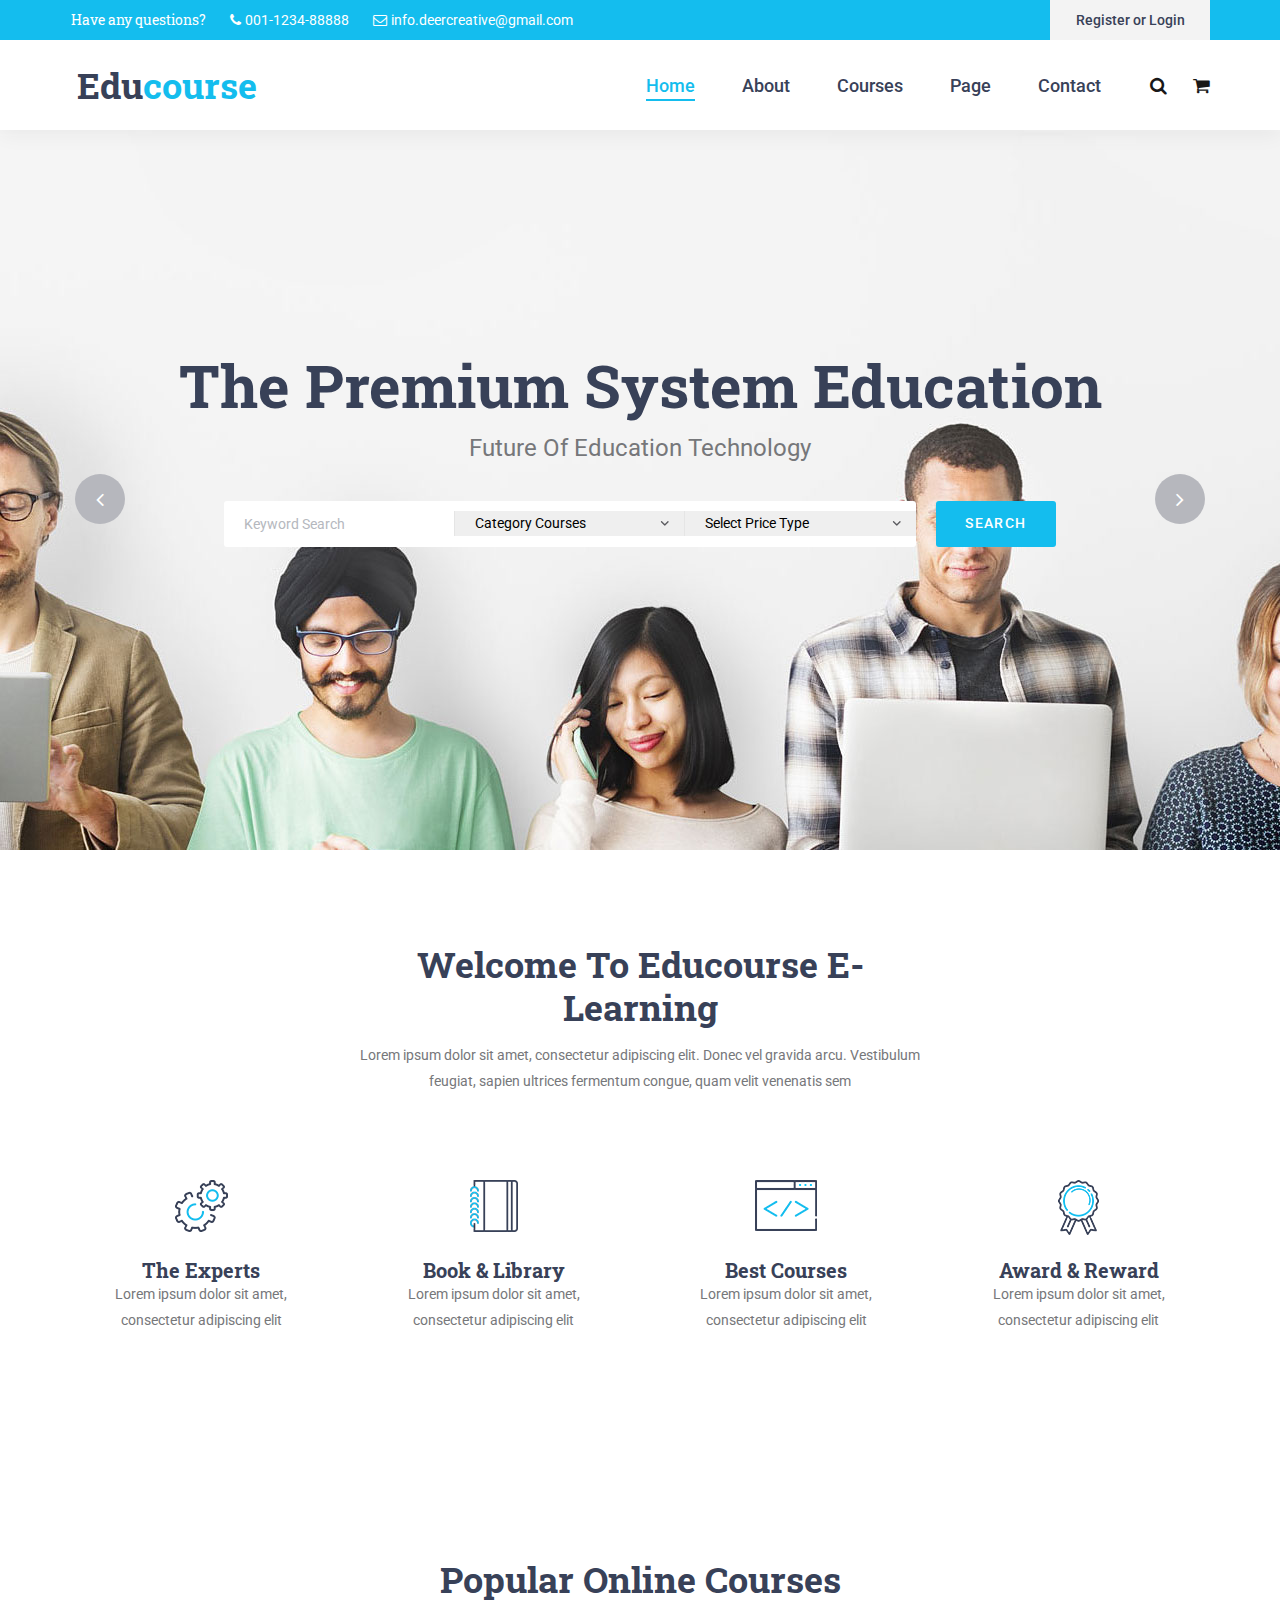
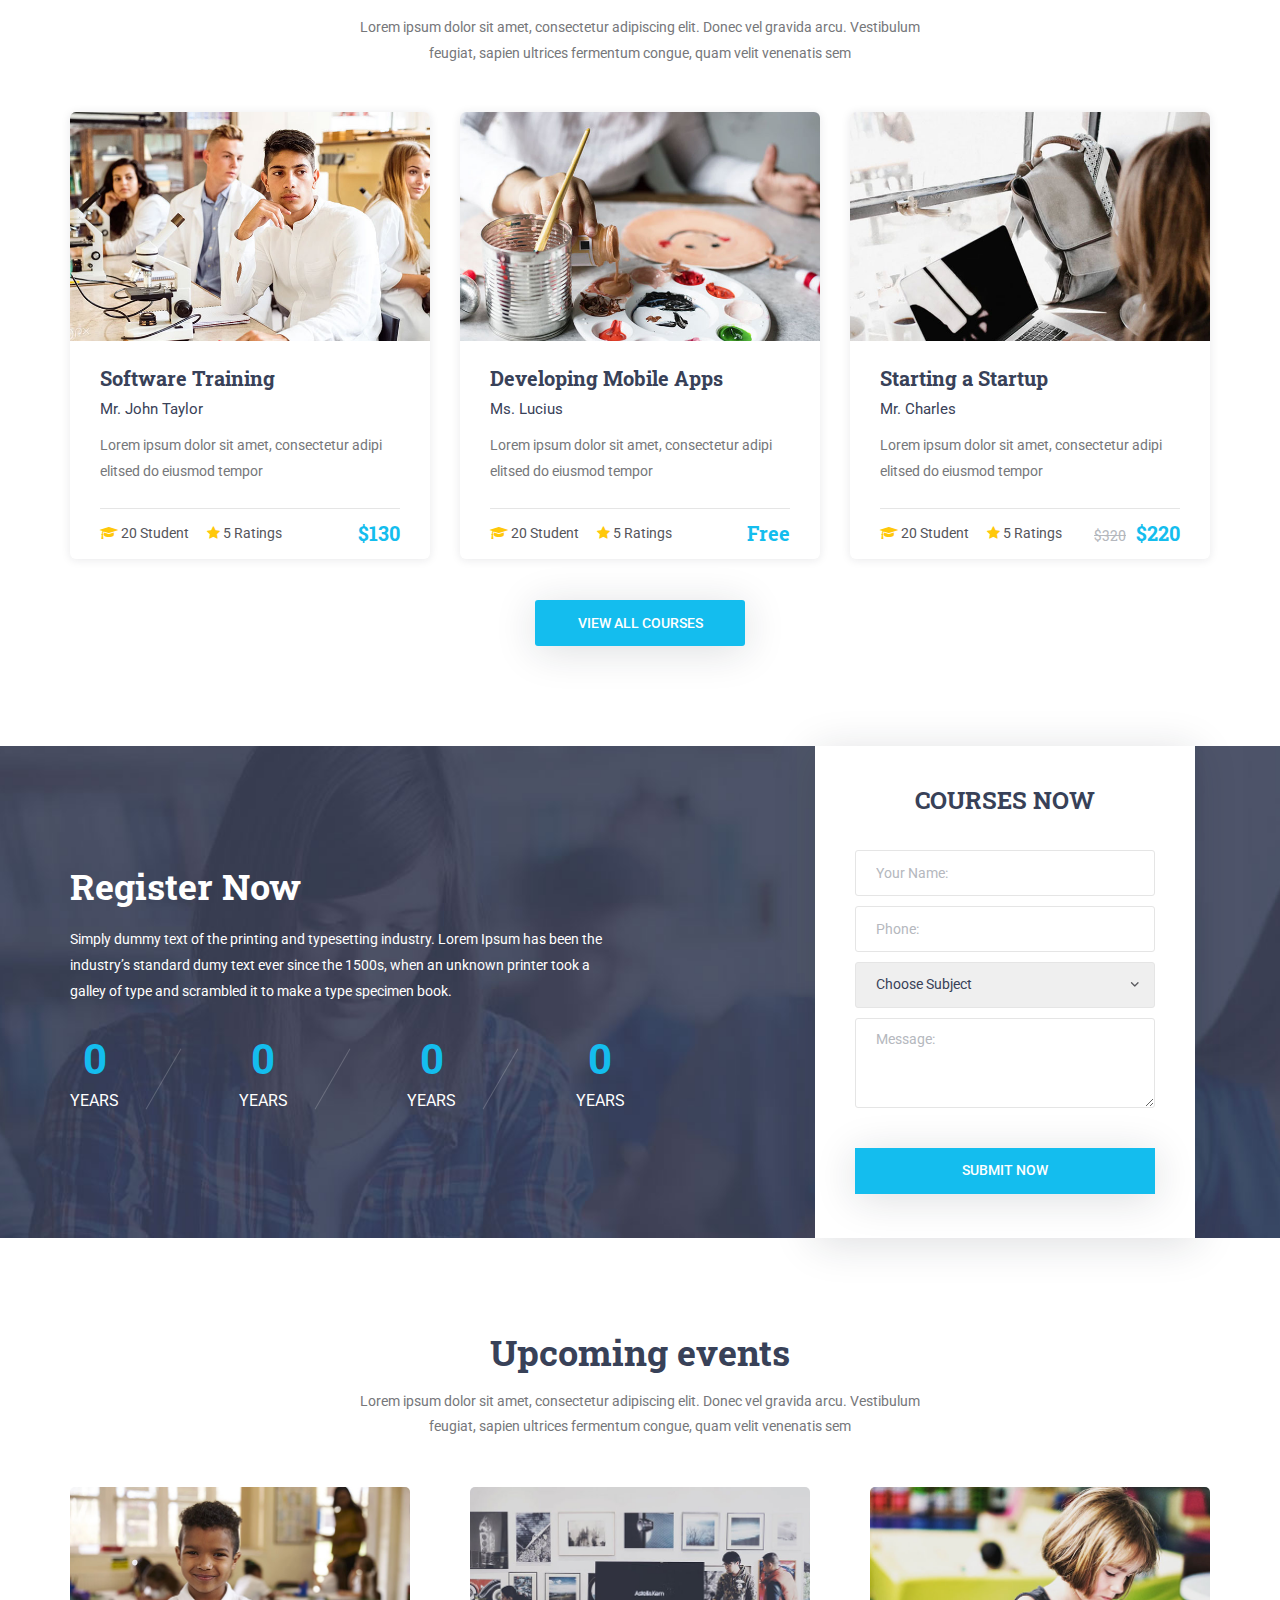
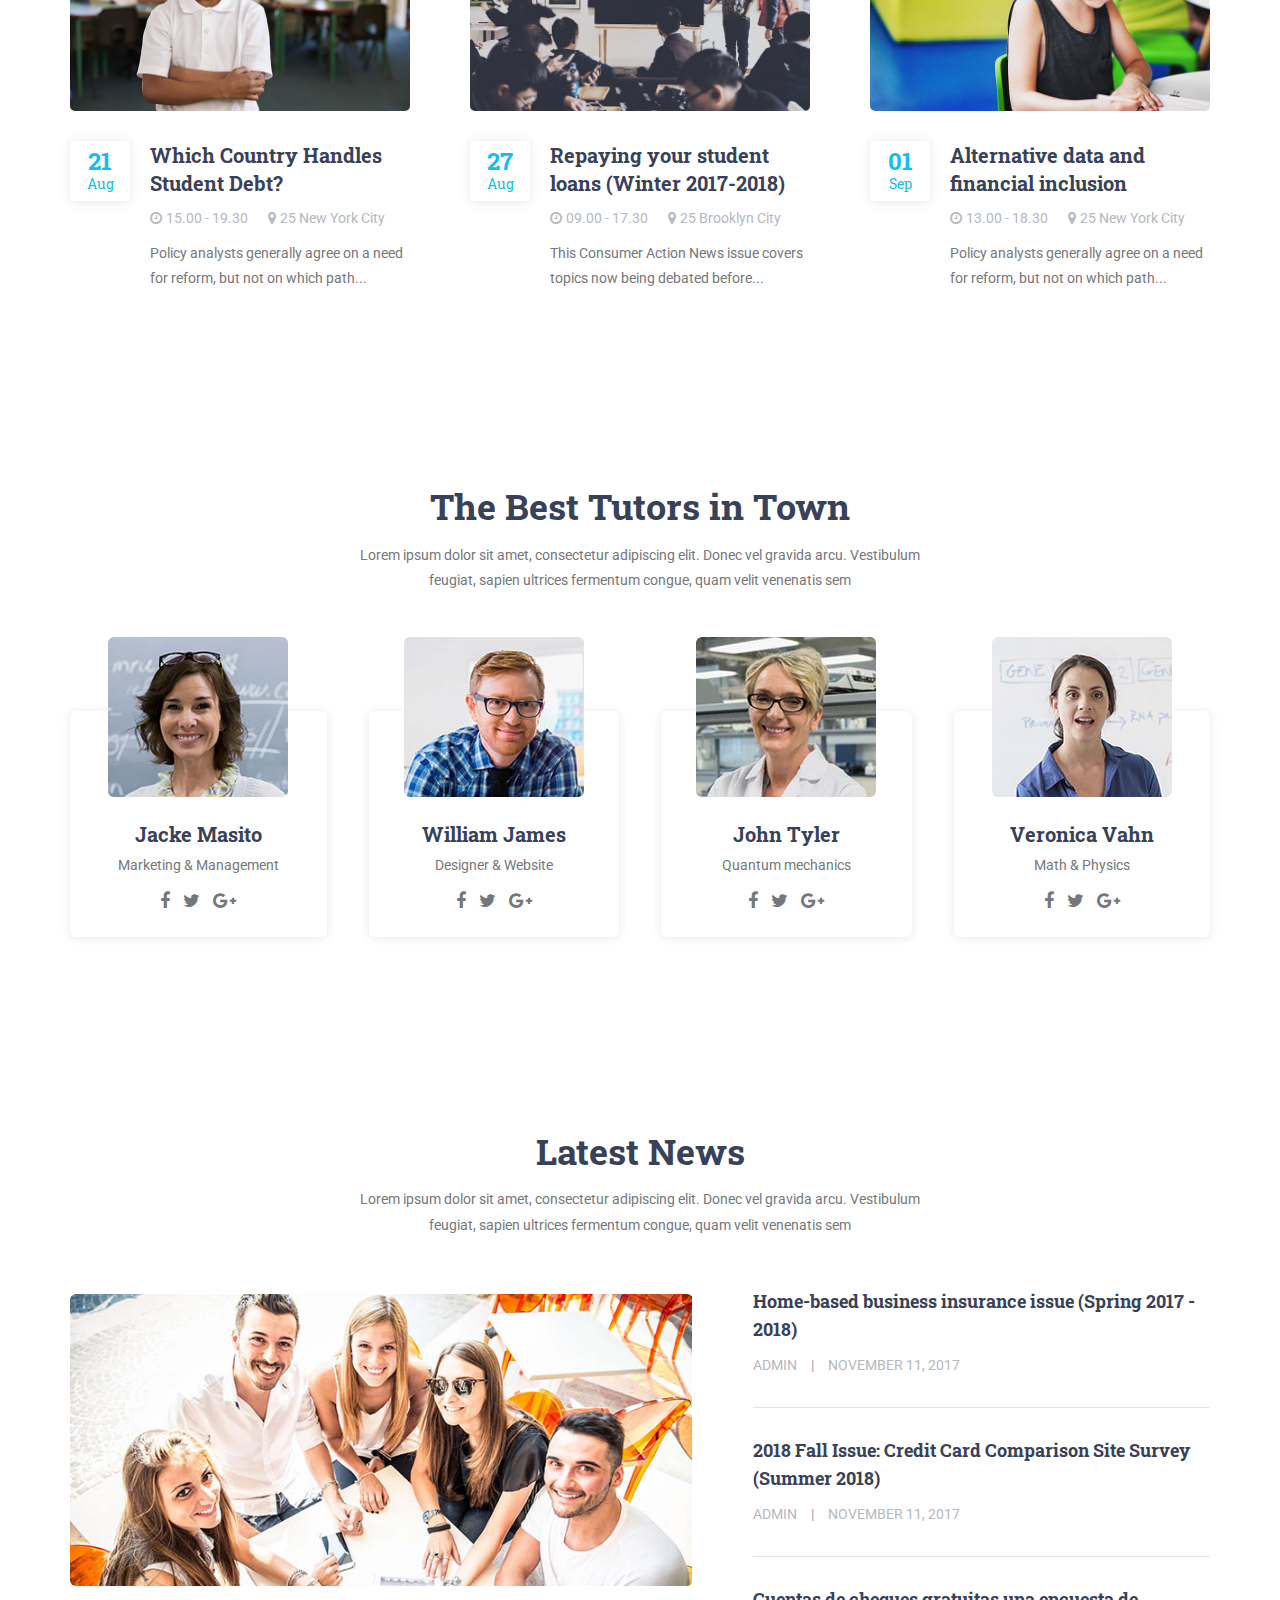
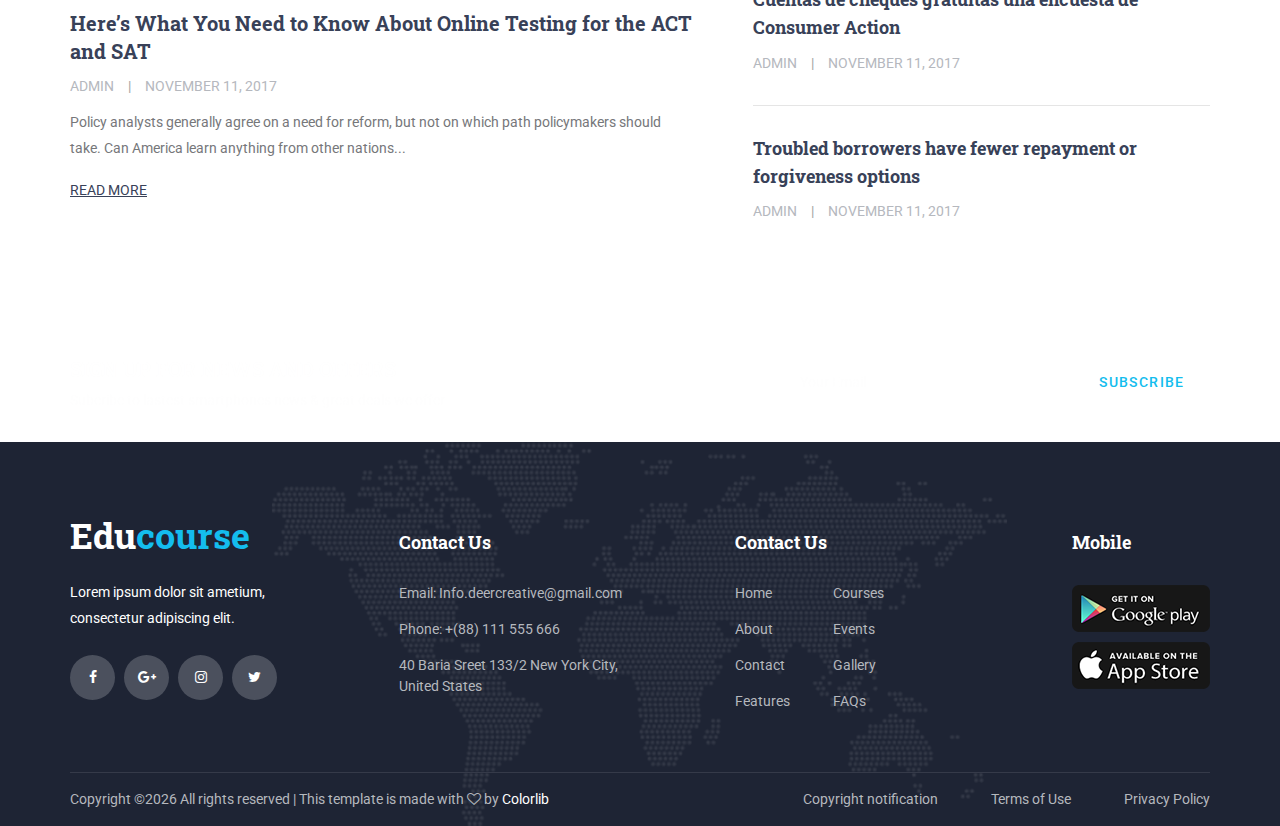
==== index.html @ 1f18190d "Educourse first commmit" ====
<!DOCTYPE html>
<html lang="en">
<head>
<title>Educourse</title>
<meta charset="utf-8">
<meta http-equiv="X-UA-Compatible" content="IE=edge">
<meta name="description" content="Educourse project">
<meta name="viewport" content="width=device-width, initial-scale=1">
<link rel="stylesheet" type="text/css" href="styles/bootstrap4/bootstrap.min.css">
<link href="plugins/font-awesome-4.7.0/css/font-awesome.min.css" rel="stylesheet" type="text/css">
<link rel="stylesheet" type="text/css" href="plugins/OwlCarousel2-2.2.1/owl.carousel.css">
<link rel="stylesheet" type="text/css" href="plugins/OwlCarousel2-2.2.1/owl.theme.default.css">
<link rel="stylesheet" type="text/css" href="plugins/OwlCarousel2-2.2.1/animate.css">
<link rel="stylesheet" type="text/css" href="styles/main_styles.css">
<link rel="stylesheet" type="text/css" href="styles/responsive.css">
</head>
<body>

<div class="super_container">

	<!-- Header -->

	<header class="header">
			
		<!-- Top Bar -->
		<div class="top_bar">
			<div class="top_bar_container">
				<div class="container">
					<div class="row">
						<div class="col">
							<div class="top_bar_content d-flex flex-row align-items-center justify-content-start">
								<ul class="top_bar_contact_list">
									<li><div class="question">Have any questions?</div></li>
									<li>
										<i class="fa fa-phone" aria-hidden="true"></i>
										<div>001-1234-88888</div>
									</li>
									<li>
										<i class="fa fa-envelope-o" aria-hidden="true"></i>
										<div>info.deercreative@gmail.com</div>
									</li>
								</ul>
								<div class="top_bar_login ml-auto">
									<div class="login_button"><a href="#">Register or Login</a></div>
								</div>
							</div>
						</div>
					</div>
				</div>
			</div>				
		</div>

		<!-- Header Content -->
		<div class="header_container">
			<div class="container">
				<div class="row">
					<div class="col">
						<div class="header_content d-flex flex-row align-items-center justify-content-start">
							<div class="logo_container">
								<a href="#">
									<div class="logo_text">Edu<span>course</span></div>
								</a>
							</div>
							<nav class="main_nav_contaner ml-auto">
								<ul class="main_nav">
									<li class="active"><a href="#">Home</a></li>
									<li><a href="about.html">About</a></li>
									<li><a href="courses.html">Courses</a></li>
									<li><a href="#">Page</a></li>
									<li><a href="contact.html">Contact</a></li>
								</ul>
								<div class="search_button"><i class="fa fa-search" aria-hidden="true"></i></div>

								<!-- Hamburger -->

								<div class="shopping_cart"><i class="fa fa-shopping-cart" aria-hidden="true"></i></div>
								<div class="hamburger menu_mm">
									<i class="fa fa-bars menu_mm" aria-hidden="true"></i>
								</div>
							</nav>

						</div>
					</div>
				</div>
			</div>
		</div>

		<!-- Header Search Panel -->
		<div class="header_search_container">
			<div class="container">
				<div class="row">
					<div class="col">
						<div class="header_search_content d-flex flex-row align-items-center justify-content-end">
							<form action="#" class="header_search_form">
								<input type="search" class="search_input" placeholder="Search" required="required">
								<button class="header_search_button d-flex flex-column align-items-center justify-content-center">
									<i class="fa fa-search" aria-hidden="true"></i>
								</button>
							</form>
						</div>
					</div>
				</div>
			</div>			
		</div>			
	</header>

	<!-- Menu -->

	<div class="menu d-flex flex-column align-items-end justify-content-start text-right menu_mm trans_400">
		<div class="menu_close_container"><div class="menu_close"><div></div><div></div></div></div>
		<div class="search">
			<form action="#" class="header_search_form menu_mm">
				<input type="search" class="search_input menu_mm" placeholder="Search" required="required">
				<button class="header_search_button d-flex flex-column align-items-center justify-content-center menu_mm">
					<i class="fa fa-search menu_mm" aria-hidden="true"></i>
				</button>
			</form>
		</div>
		<nav class="menu_nav">
			<ul class="menu_mm">
				<li class="menu_mm"><a href="index.html">Home</a></li>
				<li class="menu_mm"><a href="#">About</a></li>
				<li class="menu_mm"><a href="#">Courses</a></li>
				<li class="menu_mm"><a href="#">Page</a></li>
				<li class="menu_mm"><a href="contact.html">Contact</a></li>
			</ul>
		</nav>
	</div>
	
	<!-- Home -->

	<div class="home">
		<div class="home_slider_container">
			
			<!-- Home Slider -->
			<div class="owl-carousel owl-theme home_slider">
				
				<!-- Home Slider Item -->
				<div class="owl-item">
					<div class="home_slider_background" style="background-image:url(images/home_slider_1.jpg)"></div>
					<div class="home_slider_content">
						<div class="container">
							<div class="row">
								<div class="col text-center">
									<div class="home_slider_title">The Premium System Education</div>
									<div class="home_slider_subtitle">Future Of Education Technology</div>
									<div class="home_slider_form_container">
										<form action="#" id="home_search_form_1" class="home_search_form d-flex flex-lg-row flex-column align-items-center justify-content-between">
											<div class="d-flex flex-row align-items-center justify-content-start">
												<input type="search" class="home_search_input" placeholder="Keyword Search" required="required">
												<select class="dropdown_item_select home_search_input">
													<option>Category Courses</option>
													<option>Category</option>
													<option>Category</option>
												</select>
												<select class="dropdown_item_select home_search_input">
													<option>Select Price Type</option>
													<option>Price Type</option>
													<option>Price Type</option>
												</select>
											</div>
											<button type="submit" class="home_search_button">search</button>
										</form>
									</div>
								</div>
							</div>
						</div>
					</div>
				</div>

				<!-- Home Slider Item -->
				<div class="owl-item">
					<div class="home_slider_background" style="background-image:url(images/home_slider_1.jpg)"></div>
					<div class="home_slider_content">
						<div class="container">
							<div class="row">
								<div class="col text-center">
									<div class="home_slider_title">The Premium System Education</div>
									<div class="home_slider_subtitle">Future Of Education Technology</div>
									<div class="home_slider_form_container">
										<form action="#" id="home_search_form_2" class="home_search_form d-flex flex-lg-row flex-column align-items-center justify-content-between">
											<div class="d-flex flex-row align-items-center justify-content-start">
												<input type="search" class="home_search_input" placeholder="Keyword Search" required="required">
												<select class="dropdown_item_select home_search_input">
													<option>Category Courses</option>
													<option>Category</option>
													<option>Category</option>
												</select>
												<select class="dropdown_item_select home_search_input">
													<option>Select Price Type</option>
													<option>Price Type</option>
													<option>Price Type</option>
												</select>
											</div>
											<button type="submit" class="home_search_button">search</button>
										</form>
									</div>
								</div>
							</div>
						</div>
					</div>
				</div>

				<!-- Home Slider Item -->
				<div class="owl-item">
					<div class="home_slider_background" style="background-image:url(images/home_slider_1.jpg)"></div>
					<div class="home_slider_content">
						<div class="container">
							<div class="row">
								<div class="col text-center">
									<div class="home_slider_title">The Premium System Education</div>
									<div class="home_slider_subtitle">Future Of Education Technology</div>
									<div class="home_slider_form_container">
										<form action="#" id="home_search_form_3" class="home_search_form d-flex flex-lg-row flex-column align-items-center justify-content-between">
											<div class="d-flex flex-row align-items-center justify-content-start">
												<input type="search" class="home_search_input" placeholder="Keyword Search" required="required">
												<select class="dropdown_item_select home_search_input">
													<option>Category Courses</option>
													<option>Category</option>
													<option>Category</option>
												</select>
												<select class="dropdown_item_select home_search_input">
													<option>Select Price Type</option>
													<option>Price Type</option>
													<option>Price Type</option>
												</select>
											</div>
											<button type="submit" class="home_search_button">search</button>
										</form>
									</div>
								</div>
							</div>
						</div>
					</div>
				</div>

			</div>
		</div>

		<!-- Home Slider Nav -->

		<div class="home_slider_nav home_slider_prev"><i class="fa fa-angle-left" aria-hidden="true"></i></div>
		<div class="home_slider_nav home_slider_next"><i class="fa fa-angle-right" aria-hidden="true"></i></div>
	</div>

	<!-- Features -->

	<div class="features">
		<div class="container">
			<div class="row">
				<div class="col">
					<div class="section_title_container text-center">
						<h2 class="section_title">Welcome To Educourse E-Learning</h2>
						<div class="section_subtitle"><p>Lorem ipsum dolor sit amet, consectetur adipiscing elit. Donec vel gravida arcu. Vestibulum feugiat, sapien ultrices fermentum congue, quam velit venenatis sem</p></div>
					</div>
				</div>
			</div>
			<div class="row features_row">
				
				<!-- Features Item -->
				<div class="col-lg-3 feature_col">
					<div class="feature text-center trans_400">
						<div class="feature_icon"><img src="images/icon_1.png" alt=""></div>
						<h3 class="feature_title">The Experts</h3>
						<div class="feature_text"><p>Lorem ipsum dolor sit amet, consectetur adipiscing elit</p></div>
					</div>
				</div>

				<!-- Features Item -->
				<div class="col-lg-3 feature_col">
					<div class="feature text-center trans_400">
						<div class="feature_icon"><img src="images/icon_2.png" alt=""></div>
						<h3 class="feature_title">Book & Library</h3>
						<div class="feature_text"><p>Lorem ipsum dolor sit amet, consectetur adipiscing elit</p></div>
					</div>
				</div>

				<!-- Features Item -->
				<div class="col-lg-3 feature_col">
					<div class="feature text-center trans_400">
						<div class="feature_icon"><img src="images/icon_3.png" alt=""></div>
						<h3 class="feature_title">Best Courses</h3>
						<div class="feature_text"><p>Lorem ipsum dolor sit amet, consectetur adipiscing elit</p></div>
					</div>
				</div>

				<!-- Features Item -->
				<div class="col-lg-3 feature_col">
					<div class="feature text-center trans_400">
						<div class="feature_icon"><img src="images/icon_4.png" alt=""></div>
						<h3 class="feature_title">Award & Reward</h3>
						<div class="feature_text"><p>Lorem ipsum dolor sit amet, consectetur adipiscing elit</p></div>
					</div>
				</div>

			</div>
		</div>
	</div>

	<!-- Popular Courses -->

	<div class="courses">
		<div class="section_background parallax-window" data-parallax="scroll" data-image-src="images/courses_background.jpg" data-speed="0.8"></div>
		<div class="container">
			<div class="row">
				<div class="col">
					<div class="section_title_container text-center">
						<h2 class="section_title">Popular Online Courses</h2>
						<div class="section_subtitle"><p>Lorem ipsum dolor sit amet, consectetur adipiscing elit. Donec vel gravida arcu. Vestibulum feugiat, sapien ultrices fermentum congue, quam velit venenatis sem</p></div>
					</div>
				</div>
			</div>
			<div class="row courses_row">
				
				<!-- Course -->
				<div class="col-lg-4 course_col">
					<div class="course">
						<div class="course_image"><img src="images/course_1.jpg" alt=""></div>
						<div class="course_body">
							<h3 class="course_title"><a href="course.html">Software Training</a></h3>
							<div class="course_teacher">Mr. John Taylor</div>
							<div class="course_text">
								<p>Lorem ipsum dolor sit amet, consectetur adipi elitsed do eiusmod tempor</p>
							</div>
						</div>
						<div class="course_footer">
							<div class="course_footer_content d-flex flex-row align-items-center justify-content-start">
								<div class="course_info">
									<i class="fa fa-graduation-cap" aria-hidden="true"></i>
									<span>20 Student</span>
								</div>
								<div class="course_info">
									<i class="fa fa-star" aria-hidden="true"></i>
									<span>5 Ratings</span>
								</div>
								<div class="course_price ml-auto">$130</div>
							</div>
						</div>
					</div>
				</div>

				<!-- Course -->
				<div class="col-lg-4 course_col">
					<div class="course">
						<div class="course_image"><img src="images/course_2.jpg" alt=""></div>
						<div class="course_body">
							<h3 class="course_title"><a href="course.html">Developing Mobile Apps</a></h3>
							<div class="course_teacher">Ms. Lucius</div>
							<div class="course_text">
								<p>Lorem ipsum dolor sit amet, consectetur adipi elitsed do eiusmod tempor</p>
							</div>
						</div>
						<div class="course_footer">
							<div class="course_footer_content d-flex flex-row align-items-center justify-content-start">
								<div class="course_info">
									<i class="fa fa-graduation-cap" aria-hidden="true"></i>
									<span>20 Student</span>
								</div>
								<div class="course_info">
									<i class="fa fa-star" aria-hidden="true"></i>
									<span>5 Ratings</span>
								</div>
								<div class="course_price ml-auto">Free</div>
							</div>
						</div>
					</div>
				</div>

				<!-- Course -->
				<div class="col-lg-4 course_col">
					<div class="course">
						<div class="course_image"><img src="images/course_3.jpg" alt=""></div>
						<div class="course_body">
							<h3 class="course_title"><a href="course.html">Starting a Startup</a></h3>
							<div class="course_teacher">Mr. Charles</div>
							<div class="course_text">
								<p>Lorem ipsum dolor sit amet, consectetur adipi elitsed do eiusmod tempor</p>
							</div>
						</div>
						<div class="course_footer">
							<div class="course_footer_content d-flex flex-row align-items-center justify-content-start">
								<div class="course_info">
									<i class="fa fa-graduation-cap" aria-hidden="true"></i>
									<span>20 Student</span>
								</div>
								<div class="course_info">
									<i class="fa fa-star" aria-hidden="true"></i>
									<span>5 Ratings</span>
								</div>
								<div class="course_price ml-auto"><span>$320</span>$220</div>
							</div>
						</div>
					</div>
				</div>

			</div>
			<div class="row">
				<div class="col">
					<div class="courses_button trans_200"><a href="#">view all courses</a></div>
				</div>
			</div>
		</div>
	</div>

	<!-- Counter -->

	<div class="counter">
		<div class="counter_background" style="background-image:url(images/counter_background.jpg)"></div>
		<div class="container">
			<div class="row">
				<div class="col-lg-6">
					<div class="counter_content">
						<h2 class="counter_title">Register Now</h2>
						<div class="counter_text"><p>Simply dummy text of the printing and typesetting industry. Lorem Ipsum has been the industry’s standard dumy text ever since the 1500s, when an unknown printer took a galley of type and scrambled it to make a type specimen book.</p></div>

						<!-- Milestones -->

						<div class="milestones d-flex flex-md-row flex-column align-items-center justify-content-between">
							
							<!-- Milestone -->
							<div class="milestone">
								<div class="milestone_counter" data-end-value="15">0</div>
								<div class="milestone_text">years</div>
							</div>

							<!-- Milestone -->
							<div class="milestone">
								<div class="milestone_counter" data-end-value="120" data-sign-after="k">0</div>
								<div class="milestone_text">years</div>
							</div>

							<!-- Milestone -->
							<div class="milestone">
								<div class="milestone_counter" data-end-value="670" data-sign-after="+">0</div>
								<div class="milestone_text">years</div>
							</div>

							<!-- Milestone -->
							<div class="milestone">
								<div class="milestone_counter" data-end-value="320">0</div>
								<div class="milestone_text">years</div>
							</div>

						</div>
					</div>

				</div>
			</div>

			<div class="counter_form">
				<div class="row fill_height">
					<div class="col fill_height">
						<form class="counter_form_content d-flex flex-column align-items-center justify-content-center" action="#">
							<div class="counter_form_title">courses now</div>
							<input type="text" class="counter_input" placeholder="Your Name:" required="required">
							<input type="tel" class="counter_input" placeholder="Phone:" required="required">
							<select name="counter_select" id="counter_select" class="counter_input counter_options">
								<option>Choose Subject</option>
								<option>Subject</option>
								<option>Subject</option>
								<option>Subject</option>
							</select>
							<textarea class="counter_input counter_text_input" placeholder="Message:" required="required"></textarea>
							<button type="submit" class="counter_form_button">submit now</button>
						</form>
					</div>
				</div>
			</div>

		</div>
	</div>

	<!-- Events -->

	<div class="events">
		<div class="container">
			<div class="row">
				<div class="col">
					<div class="section_title_container text-center">
						<h2 class="section_title">Upcoming events</h2>
						<div class="section_subtitle"><p>Lorem ipsum dolor sit amet, consectetur adipiscing elit. Donec vel gravida arcu. Vestibulum feugiat, sapien ultrices fermentum congue, quam velit venenatis sem</p></div>
					</div>
				</div>
			</div>
			<div class="row events_row">

				<!-- Event -->
				<div class="col-lg-4 event_col">
					<div class="event event_left">
						<div class="event_image"><img src="images/event_1.jpg" alt=""></div>
						<div class="event_body d-flex flex-row align-items-start justify-content-start">
							<div class="event_date">
								<div class="d-flex flex-column align-items-center justify-content-center trans_200">
									<div class="event_day trans_200">21</div>
									<div class="event_month trans_200">Aug</div>
								</div>
							</div>
							<div class="event_content">
								<div class="event_title"><a href="#">Which Country Handles Student Debt?</a></div>
								<div class="event_info_container">
									<div class="event_info"><i class="fa fa-clock-o" aria-hidden="true"></i><span>15.00 - 19.30</span></div>
									<div class="event_info"><i class="fa fa-map-marker" aria-hidden="true"></i><span>25 New York City</span></div>
									<div class="event_text">
										<p>Policy analysts generally agree on a need for reform, but not on which path...</p>
									</div>
								</div>
							</div>
						</div>
					</div>
				</div>

				<!-- Event -->
				<div class="col-lg-4 event_col">
					<div class="event event_mid">
						<div class="event_image"><img src="images/event_2.jpg" alt=""></div>
						<div class="event_body d-flex flex-row align-items-start justify-content-start">
							<div class="event_date">
								<div class="d-flex flex-column align-items-center justify-content-center trans_200">
									<div class="event_day trans_200">27</div>
									<div class="event_month trans_200">Aug</div>
								</div>
							</div>
							<div class="event_content">
								<div class="event_title"><a href="#">Repaying your student loans (Winter 2017-2018)</a></div>
								<div class="event_info_container">
									<div class="event_info"><i class="fa fa-clock-o" aria-hidden="true"></i><span>09.00 - 17.30</span></div>
									<div class="event_info"><i class="fa fa-map-marker" aria-hidden="true"></i><span>25 Brooklyn City</span></div>
									<div class="event_text">
										<p>This Consumer Action News issue covers topics now being debated before...</p>
									</div>
								</div>
							</div>
						</div>
					</div>
				</div>

				<!-- Event -->
				<div class="col-lg-4 event_col">
					<div class="event event_right">
						<div class="event_image"><img src="images/event_3.jpg" alt=""></div>
						<div class="event_body d-flex flex-row align-items-start justify-content-start">
							<div class="event_date">
								<div class="d-flex flex-column align-items-center justify-content-center trans_200">
									<div class="event_day trans_200">01</div>
									<div class="event_month trans_200">Sep</div>
								</div>
							</div>
							<div class="event_content">
								<div class="event_title"><a href="#">Alternative data and financial inclusion</a></div>
								<div class="event_info_container">
									<div class="event_info"><i class="fa fa-clock-o" aria-hidden="true"></i><span>13.00 - 18.30</span></div>
									<div class="event_info"><i class="fa fa-map-marker" aria-hidden="true"></i><span>25 New York City</span></div>
									<div class="event_text">
										<p>Policy analysts generally agree on a need for reform, but not on which path...</p>
									</div>
								</div>
							</div>
						</div>
					</div>
				</div>

			</div>
		</div>
	</div>

	<!-- Team -->

	<div class="team">
		<div class="team_background parallax-window" data-parallax="scroll" data-image-src="images/team_background.jpg" data-speed="0.8"></div>
		<div class="container">
			<div class="row">
				<div class="col">
					<div class="section_title_container text-center">
						<h2 class="section_title">The Best Tutors in Town</h2>
						<div class="section_subtitle"><p>Lorem ipsum dolor sit amet, consectetur adipiscing elit. Donec vel gravida arcu. Vestibulum feugiat, sapien ultrices fermentum congue, quam velit venenatis sem</p></div>
					</div>
				</div>
			</div>
			<div class="row team_row">
				
				<!-- Team Item -->
				<div class="col-lg-3 col-md-6 team_col">
					<div class="team_item">
						<div class="team_image"><img src="images/team_1.jpg" alt=""></div>
						<div class="team_body">
							<div class="team_title"><a href="#">Jacke Masito</a></div>
							<div class="team_subtitle">Marketing & Management</div>
							<div class="social_list">
								<ul>
									<li><a href="#"><i class="fa fa-facebook" aria-hidden="true"></i></a></li>
									<li><a href="#"><i class="fa fa-twitter" aria-hidden="true"></i></a></li>
									<li><a href="#"><i class="fa fa-google-plus" aria-hidden="true"></i></a></li>
								</ul>
							</div>
						</div>
					</div>
				</div>

				<!-- Team Item -->
				<div class="col-lg-3 col-md-6 team_col">
					<div class="team_item">
						<div class="team_image"><img src="images/team_2.jpg" alt=""></div>
						<div class="team_body">
							<div class="team_title"><a href="#">William James</a></div>
							<div class="team_subtitle">Designer & Website</div>
							<div class="social_list">
								<ul>
									<li><a href="#"><i class="fa fa-facebook" aria-hidden="true"></i></a></li>
									<li><a href="#"><i class="fa fa-twitter" aria-hidden="true"></i></a></li>
									<li><a href="#"><i class="fa fa-google-plus" aria-hidden="true"></i></a></li>
								</ul>
							</div>
						</div>
					</div>
				</div>

				<!-- Team Item -->
				<div class="col-lg-3 col-md-6 team_col">
					<div class="team_item">
						<div class="team_image"><img src="images/team_3.jpg" alt=""></div>
						<div class="team_body">
							<div class="team_title"><a href="#">John Tyler</a></div>
							<div class="team_subtitle">Quantum mechanics</div>
							<div class="social_list">
								<ul>
									<li><a href="#"><i class="fa fa-facebook" aria-hidden="true"></i></a></li>
									<li><a href="#"><i class="fa fa-twitter" aria-hidden="true"></i></a></li>
									<li><a href="#"><i class="fa fa-google-plus" aria-hidden="true"></i></a></li>
								</ul>
							</div>
						</div>
					</div>
				</div>

				<!-- Team Item -->
				<div class="col-lg-3 col-md-6 team_col">
					<div class="team_item">
						<div class="team_image"><img src="images/team_4.jpg" alt=""></div>
						<div class="team_body">
							<div class="team_title"><a href="#">Veronica Vahn</a></div>
							<div class="team_subtitle">Math & Physics</div>
							<div class="social_list">
								<ul>
									<li><a href="#"><i class="fa fa-facebook" aria-hidden="true"></i></a></li>
									<li><a href="#"><i class="fa fa-twitter" aria-hidden="true"></i></a></li>
									<li><a href="#"><i class="fa fa-google-plus" aria-hidden="true"></i></a></li>
								</ul>
							</div>
						</div>
					</div>
				</div>

			</div>
		</div>
	</div>

	<!-- Latest News -->

	<div class="news">
		<div class="container">
			<div class="row">
				<div class="col">
					<div class="section_title_container text-center">
						<h2 class="section_title">Latest News</h2>
						<div class="section_subtitle"><p>Lorem ipsum dolor sit amet, consectetur adipiscing elit. Donec vel gravida arcu. Vestibulum feugiat, sapien ultrices fermentum congue, quam velit venenatis sem</p></div>
					</div>
				</div>
			</div>
			<div class="row news_row">
				<div class="col-lg-7 news_col">
					
					<!-- News Post Large -->
					<div class="news_post_large_container">
						<div class="news_post_large">
							<div class="news_post_image"><img src="images/news_1.jpg" alt=""></div>
							<div class="news_post_large_title"><a href="#">Here’s What You Need to Know About Online Testing for the ACT and SAT</a></div>
							<div class="news_post_meta">
								<ul>
									<li><a href="#">admin</a></li>
									<li><a href="#">november 11, 2017</a></li>
								</ul>
							</div>
							<div class="news_post_text">
								<p>Policy analysts generally agree on a need for reform, but not on which path policymakers should take. Can America learn anything from other nations...</p>
							</div>
							<div class="news_post_link"><a href="#">read more</a></div>
						</div>
					</div>
				</div>

				<div class="col-lg-5 news_col">
					<div class="news_posts_small">

						<!-- News Posts Small -->
						<div class="news_post_small">
							<div class="news_post_small_title"><a href="#">Home-based business insurance issue (Spring 2017 - 2018)</a></div>
							<div class="news_post_meta">
								<ul>
									<li><a href="#">admin</a></li>
									<li><a href="#">november 11, 2017</a></li>
								</ul>
							</div>
						</div>

						<!-- News Posts Small -->
						<div class="news_post_small">
							<div class="news_post_small_title"><a href="#">2018 Fall Issue: Credit Card Comparison Site Survey (Summer 2018)</a></div>
							<div class="news_post_meta">
								<ul>
									<li><a href="#">admin</a></li>
									<li><a href="#">november 11, 2017</a></li>
								</ul>
							</div>
						</div>

						<!-- News Posts Small -->
						<div class="news_post_small">
							<div class="news_post_small_title"><a href="#">Cuentas de cheques gratuitas una encuesta de Consumer Action</a></div>
							<div class="news_post_meta">
								<ul>
									<li><a href="#">admin</a></li>
									<li><a href="#">november 11, 2017</a></li>
								</ul>
							</div>
						</div>

						<!-- News Posts Small -->
						<div class="news_post_small">
							<div class="news_post_small_title"><a href="#">Troubled borrowers have fewer repayment or forgiveness options</a></div>
							<div class="news_post_meta">
								<ul>
									<li><a href="#">admin</a></li>
									<li><a href="#">november 11, 2017</a></li>
								</ul>
							</div>
						</div>

					</div>
				</div>
			</div>
		</div>
	</div>

	<!-- Newsletter -->

	<div class="newsletter">
		<div class="newsletter_background parallax-window" data-parallax="scroll" data-image-src="images/newsletter.jpg" data-speed="0.8"></div>
		<div class="container">
			<div class="row">
				<div class="col">
					<div class="newsletter_container d-flex flex-lg-row flex-column align-items-center justify-content-start">

						<!-- Newsletter Content -->
						<div class="newsletter_content text-lg-left text-center">
							<div class="newsletter_title">sign up for news and offers</div>
							<div class="newsletter_subtitle">Subcribe to lastest smartphones news & great deals we offer</div>
						</div>

						<!-- Newsletter Form -->
						<div class="newsletter_form_container ml-lg-auto">
							<form action="#" id="newsletter_form" class="newsletter_form d-flex flex-row align-items-center justify-content-center">
								<input type="email" class="newsletter_input" placeholder="Your Email" required="required">
								<button type="submit" class="newsletter_button">subscribe</button>
							</form>
						</div>

					</div>
				</div>
			</div>
		</div>
	</div>

	<!-- Footer -->

	<footer class="footer">
		<div class="footer_background" style="background-image:url(images/footer_background.png)"></div>
		<div class="container">
			<div class="row footer_row">
				<div class="col">
					<div class="footer_content">
						<div class="row">

							<div class="col-lg-3 footer_col">
					
								<!-- Footer About -->
								<div class="footer_section footer_about">
									<div class="footer_logo_container">
										<a href="#">
											<div class="footer_logo_text">Edu<span>course</span></div>
										</a>
									</div>
									<div class="footer_about_text">
										<p>Lorem ipsum dolor sit ametium, consectetur adipiscing elit.</p>
									</div>
									<div class="footer_social">
										<ul>
											<li><a href="#"><i class="fa fa-facebook" aria-hidden="true"></i></a></li>
											<li><a href="#"><i class="fa fa-google-plus" aria-hidden="true"></i></a></li>
											<li><a href="#"><i class="fa fa-instagram" aria-hidden="true"></i></a></li>
											<li><a href="#"><i class="fa fa-twitter" aria-hidden="true"></i></a></li>
										</ul>
									</div>
								</div>
								
							</div>

							<div class="col-lg-3 footer_col">
					
								<!-- Footer Contact -->
								<div class="footer_section footer_contact">
									<div class="footer_title">Contact Us</div>
									<div class="footer_contact_info">
										<ul>
											<li>Email: Info.deercreative@gmail.com</li>
											<li>Phone:  +(88) 111 555 666</li>
											<li>40 Baria Sreet 133/2 New York City, United States</li>
										</ul>
									</div>
								</div>
								
							</div>

							<div class="col-lg-3 footer_col">
					
								<!-- Footer links -->
								<div class="footer_section footer_links">
									<div class="footer_title">Contact Us</div>
									<div class="footer_links_container">
										<ul>
											<li><a href="index.html">Home</a></li>
											<li><a href="about.html">About</a></li>
											<li><a href="contact.html">Contact</a></li>
											<li><a href="#">Features</a></li>
											<li><a href="courses.html">Courses</a></li>
											<li><a href="#">Events</a></li>
											<li><a href="#">Gallery</a></li>
											<li><a href="#">FAQs</a></li>
										</ul>
									</div>
								</div>
								
							</div>

							<div class="col-lg-3 footer_col clearfix">
					
								<!-- Footer links -->
								<div class="footer_section footer_mobile">
									<div class="footer_title">Mobile</div>
									<div class="footer_mobile_content">
										<div class="footer_image"><a href="#"><img src="images/mobile_1.png" alt=""></a></div>
										<div class="footer_image"><a href="#"><img src="images/mobile_2.png" alt=""></a></div>
									</div>
								</div>
								
							</div>

						</div>
					</div>
				</div>
			</div>

			<div class="row copyright_row">
				<div class="col">
					<div class="copyright d-flex flex-lg-row flex-column align-items-center justify-content-start">
						<div class="cr_text"><!-- Link back to Colorlib can't be removed. Template is licensed under CC BY 3.0. -->
Copyright &copy;<script>document.write(new Date().getFullYear());</script> All rights reserved | This template is made with <i class="fa fa-heart-o" aria-hidden="true"></i> by <a href="https://colorlib.com" target="_blank">Colorlib</a>
<!-- Link back to Colorlib can't be removed. Template is licensed under CC BY 3.0. --></div>
						<div class="ml-lg-auto cr_links">
							<ul class="cr_list">
								<li><a href="#">Copyright notification</a></li>
								<li><a href="#">Terms of Use</a></li>
								<li><a href="#">Privacy Policy</a></li>
							</ul>
						</div>
					</div>
				</div>
			</div>
		</div>
	</footer>
</div>

<script src="js/jquery-3.2.1.min.js"></script>
<script src="styles/bootstrap4/popper.js"></script>
<script src="styles/bootstrap4/bootstrap.min.js"></script>
<script src="plugins/greensock/TweenMax.min.js"></script>
<script src="plugins/greensock/TimelineMax.min.js"></script>
<script src="plugins/scrollmagic/ScrollMagic.min.js"></script>
<script src="plugins/greensock/animation.gsap.min.js"></script>
<script src="plugins/greensock/ScrollToPlugin.min.js"></script>
<script src="plugins/OwlCarousel2-2.2.1/owl.carousel.js"></script>
<script src="plugins/easing/easing.js"></script>
<script src="plugins/parallax-js-master/parallax.min.js"></script>
<script src="js/custom.js"></script>
</body>
</html>
---- styles/main_styles.css ----
@charset "utf-8";
/* CSS Document */

/******************************

[Table of Contents]

1. Fonts
2. Body and some general stuff
3. Header
	3.1 Top Bar
	3.2 Header Content
	3.3 Logo
	3.4 Main Nav
	3.5 Hamburger
4. Menu
5. Section
6. Home
7. Features
8. Courses
9. Counter
10. Events
11. Team
12. News
13. Newsletter
14. Footer



******************************/

/***********
1. Fonts
***********/

@import url('https://fonts.googleapis.com/css?family=Roboto+Slab:400,700|Roboto:300,400,500,700,900');

/*********************************
2. Body and some general stuff
*********************************/

*
{
	margin: 0;
	padding: 0;
	-webkit-font-smoothing: antialiased;
	-webkit-text-shadow: rgba(0,0,0,.01) 0 0 1px;
	text-shadow: rgba(0,0,0,.01) 0 0 1px;
}
body
{
	font-family: 'Roboto', sans-serif;
	font-size: 14px;
	font-weight: 400;
	background: #FFFFFF;
	color: #a5a5a5;
}
div
{
	display: block;
	position: relative;
	-webkit-box-sizing: border-box;
    -moz-box-sizing: border-box;
    box-sizing: border-box;
}
ul
{
	list-style: none;
	margin-bottom: 0px;
}
p
{
	font-family: 'Roboto', sans-serif;
	font-size: 14px;
	line-height: 1.85;
	font-weight: 400;
	color: #76777a;
	-webkit-font-smoothing: antialiased;
	-webkit-text-shadow: rgba(0,0,0,.01) 0 0 1px;
	text-shadow: rgba(0,0,0,.01) 0 0 1px;
}
p a
{
	display: inline;
	position: relative;
	color: inherit;
	border-bottom: solid 1px #ffa07f;
	-webkit-transition: all 200ms ease;
	-moz-transition: all 200ms ease;
	-ms-transition: all 200ms ease;
	-o-transition: all 200ms ease;
	transition: all 200ms ease;
}
p:last-of-type
{
	margin-bottom: 0;
}
a, a:hover, a:visited, a:active, a:link
{
	text-decoration: none;
	-webkit-font-smoothing: antialiased;
	-webkit-text-shadow: rgba(0,0,0,.01) 0 0 1px;
	text-shadow: rgba(0,0,0,.01) 0 0 1px;
}
p a:active
{
	position: relative;
	color: #FF6347;
}
p a:hover
{
	color: #FFFFFF;
	background: #ffa07f;
}
p a:hover::after
{
	opacity: 0.2;
}
::selection
{
	
}
p::selection
{
	
}
h1{font-size: 48px;}
h2{font-size: 36px;}
h3{font-size: 24px;}
h4{font-size: 18px;}
h5{font-size: 14px;}
h1, h2, h3, h4, h5, h6
{
	font-family: 'Roboto Slab', serif;
	font-weight: 700;
	-webkit-font-smoothing: antialiased;
	-webkit-text-shadow: rgba(0,0,0,.01) 0 0 1px;
	text-shadow: rgba(0,0,0,.01) 0 0 1px;
	color: #384158;
	margin-bottom: 0;
}
h1::selection, 
h2::selection, 
h3::selection, 
h4::selection, 
h5::selection, 
h6::selection
{
	
}
.form-control
{
	color: #db5246;
}
section
{
	display: block;
	position: relative;
	box-sizing: border-box;
}
.clear
{
	clear: both;
}
.clearfix::before, .clearfix::after
{
	content: "";
	display: table;
}
.clearfix::after
{
	clear: both;
}
.clearfix
{
	zoom: 1;
}
.float_left
{
	float: left;
}
.float_right
{
	float: right;
}
.trans_200
{
	-webkit-transition: all 200ms ease;
	-moz-transition: all 200ms ease;
	-ms-transition: all 200ms ease;
	-o-transition: all 200ms ease;
	transition: all 200ms ease;
}
.trans_300
{
	-webkit-transition: all 300ms ease;
	-moz-transition: all 300ms ease;
	-ms-transition: all 300ms ease;
	-o-transition: all 300ms ease;
	transition: all 300ms ease;
}
.trans_400
{
	-webkit-transition: all 400ms ease;
	-moz-transition: all 400ms ease;
	-ms-transition: all 400ms ease;
	-o-transition: all 400ms ease;
	transition: all 400ms ease;
}
.trans_500
{
	-webkit-transition: all 500ms ease;
	-moz-transition: all 500ms ease;
	-ms-transition: all 500ms ease;
	-o-transition: all 500ms ease;
	transition: all 500ms ease;
}
.fill_height
{
	height: 100%;
}
.super_container
{
	width: 100%;
	overflow: hidden;
}
.prlx_parent
{
	overflow: hidden;
}
.prlx
{
	height: 130% !important;
}
.parallax-window
{
    min-height: 400px;
    background: transparent;
}
.nopadding
{
	padding: 0px !important;
}

/*********************************
3. Header
*********************************/

.header
{
	position: fixed;
	top: 0;
	left: 0;
	width: 100%;
	z-index: 100;
	box-shadow: 0px 5px 20px rgba(0,0,0,0.05);
	-webkit-transition: all 200ms ease;
	-moz-transition: all 200ms ease;
	-ms-transition: all 200ms ease;
	-o-transition: all 200ms ease;
	transition: all 200ms ease;
}
.header.scrolled
{
	top: -40px;
}

/*********************************
3.1 Top Bar
*********************************/

.top_bar
{
	width: 100%;
	background: #14bdee;
}
.header.scrolled .top_bar
{

}
.top_bar_container
{
	width: 100%;
	height: 100%;
}
.top_bar_content
{
	width: 100%;
	height: 40px;
}
.top_bar_contact_list li
{
	display: inline-block;
}
.question
{
	font-family: 'Roboto Slab', serif;
	font-size: 14px;
	color: #FFFFFF;
	margin-left: 0px;
}
.top_bar_contact_list li i,
.top_bar_contact_list li > div
{
	display: inline-block;
	font-size: 14px;
	color: #FFFFFF;
}
.top_bar_contact_list li > div
{
	margin-left: 1px;
}
.top_bar_contact_list li:not(:last-child)
{
	margin-right: 21px;
}
.top_bar_login
{
	height: 100%;
}
.login_button
{
	width: 160px;
	height: 100%;
	background: #f3f3f3;
	text-align: center;
}
.login_button a
{
	display: block;
	font-size: 14px;
	font-weight: 500;
	line-height: 40px;
	color: #384158;
}

/*********************************
3.2 Header Content
*********************************/

.header_container
{
	width: 100%;
	background: #FFFFFF;
}
.header_content
{
	height: 90px;
	-webkit-transition: all 200ms ease;
	-moz-transition: all 200ms ease;
	-ms-transition: all 200ms ease;
	-o-transition: all 200ms ease;
	transition: all 200ms ease;
}
.header.scrolled .header_content
{
	height: 80px;
}

/*********************************
3.3 Logo
*********************************/

.logo,
.logo_text
{
	display: inline-block;
}
.logo
{
	width: 60px;
	height: 60px;
	-webkit-transition: all 200ms ease;
	-moz-transition: all 200ms ease;
	-ms-transition: all 200ms ease;
	-o-transition: all 200ms ease;
	transition: all 200ms ease;
}
.logo img
{
	max-width: 100%;
}
.logo_text
{
	font-family: 'Roboto Slab', serif;
	font-size: 36px;
	font-weight: 700;
	line-height: 0.75;
	color: #384158;
	vertical-align: middle;
	margin-left: 7px;
	-webkit-transition: all 200ms ease;
	-moz-transition: all 200ms ease;
	-ms-transition: all 200ms ease;
	-o-transition: all 200ms ease;
	transition: all 200ms ease;
}
.logo_text span
{
	color: #14bdee;
}
.header.scrolled .logo
{
	width: 40px;
	height: 40px;
}
.header.scrolled .logo_text
{
	font-size: 24px;
}

/*********************************
3.4 Main Nav
*********************************/

.main_nav_contaner
{

}
.main_nav,
.search_button,
.shopping_cart
{
	display: inline-block;
}
.main_nav li
{
	display: inline-block;
	position: relative;
}
.main_nav li:not(:last-child)
{
	margin-right: 44px;
}
.main_nav li a
{
	font-size: 18px;
	font-weight: 500;
	color: #384158;
	-webkit-transition: all 200ms ease;
	-moz-transition: all 200ms ease;
	-ms-transition: all 200ms ease;
	-o-transition: all 200ms ease;
	transition: all 200ms ease;
}
.main_nav li a:hover,
.main_nav li.active a
{
	color: #14bdee;
}
.main_nav li.active::after
{
	display: block;
	position: absolute;
	bottom: -2px;
	left: 0;
	width: 100%;
	height: 2px;
	background: #14bdee;
	content: '';
}
.search_button
{
	margin-left: 46px;
	cursor: pointer;
}
.shopping_cart
{
	margin-left: 23px;
	cursor: pointer;
}
.search_button i,
.shopping_cart i
{
	font-size: 18px;
	color: #181818;
	-webkit-transition: all 200ms ease;
	-moz-transition: all 200ms ease;
	-ms-transition: all 200ms ease;
	-o-transition: all 200ms ease;
	transition: all 200ms ease;
}
.search_button:hover i,
.shopping_cart:hover i
{
	color: #14bdee;
}
.header_search_form
{
	display: block;
	position: relative;
	width: 40%;
}
.header_search_container
{
	position: absolute;
	bottom: 0px;
	left: 0px;
	width: 100%;
	background: #14bdee;
	z-index: -1;
	opacity: 0;
	-webkit-transition: all 400ms ease;
	-moz-transition: all 400ms ease;
	-ms-transition: all 400ms ease;
	-o-transition: all 400ms ease;
	transition: all 400ms ease;
}
.header_search_container.active
{
	bottom: -73px;
	opacity: 1;
}
.header_search_content
{
	width: 100%;
	height: 73px;
}
.search_input
{
	width: 100%;
	height: 40px;
	border: none;
	outline: none;
	padding-left: 20px;
}
.header_search_button
{
	position: absolute;
	top: 0;
	right: 0;
	width: 40px;
	height: 100%;
	border: none;
	outline: none;
	cursor: pointer;
}

/*********************************
3.5 Hamburger
*********************************/

.hamburger_container
{

}
.hamburger
{
	display: none;
	cursor: pointer;
}
.hamburger i
{
	font-size: 20px;
	color: #353535;
	-webkit-transition: all 200ms ease;
	-moz-transition: all 200ms ease;
	-ms-transition: all 200ms ease;
	-o-transition: all 200ms ease;
	transition: all 200ms ease;
}
.hamburger:hover i
{
	color: #14bdee;
}

/*********************************
4. Menu
*********************************/

.menu
{
	position: fixed;
	top: 0;
	right: -400px;
	width: 400px;
	height: 100vh;
	background: #FFFFFF;
	z-index: 101;
	padding-right: 60px;
	padding-top: 87px;
	padding-left: 50px;
}
.menu .logo a
{
	color: #000000;
}
.menu.active
{
	right: 0;
}
.menu_close_container
{
	position: absolute;
	top: 30px;
	right: 60px;
	width: 18px;
	height: 18px;
	transform-origin: center center;
	-webkit-transform: rotate(45deg);
	-moz-transform: rotate(45deg);
	-ms-transform: rotate(45deg);
	-o-transform: rotate(45deg);
	transform: rotate(45deg);
	cursor: pointer;
}
.menu_close
{
	width: 100%;
	height: 100%;
	transform-style: preserve-3D;
}
.menu_close div
{
	width: 100%;
	height: 2px;
	background: #232323;
	top: 8px;
	-webkit-transition: all 200ms ease;
	-moz-transition: all 200ms ease;
	-ms-transition: all 200ms ease;
	-o-transition: all 200ms ease;
	transition: all 200ms ease;
}
.menu_close div:last-of-type
{
	-webkit-transform: rotate(90deg) translateX(-2px);
	-moz-transform: rotate(90deg) translateX(-2px);
	-ms-transform: rotate(90deg) translateX(-2px);
	-o-transform: rotate(90deg) translateX(-2px);
	transform: rotate(90deg) translateX(-2px);
	transform-origin: center;
}
.menu_close:hover div
{
	background: #937c6f;
}
.menu .logo
{
	margin-bottom: 60px;
}
.menu_nav ul li
{
	margin-bottom: 9px;
}
.menu_nav ul li a
{
	font-family: 'Roboto', sans-serif;
	font-size: 14px;
	text-transform: uppercase;
	color: rgba(0,0,0,1);
	font-weight: 700;
	letter-spacing: 0.1em;
	-webkit-transition: all 200ms ease;
	-moz-transition: all 200ms ease;
	-ms-transition: all 200ms ease;
	-o-transition: all 200ms ease;
	transition: all 200ms ease;
}
.menu_nav ul li a:hover
{
	color: #14bdee;
}
.menu .search
{
	width: 100%;
	margin-bottom: 67px;
}
.search
{
	display: inline-block;
	width: 400px;
	-webkit-transform: translateY(2px);
	-moz-transform: translateY(2px);
	-ms-transform: translateY(2px);
	-o-transform: translateY(2px);
	transform: translateY(2px);
}
.menu .header_search_form
{
	width: 100%;
}
.search form
{
	position: relative;
}
.menu .search_input
{
	width: 100%;
	height: 40px;
	background: rgba(0,0,0,0.1);
	border-radius: 3px;
	border: none;
	outline: none;
	padding-left: 15px;
	color: rgba(0,0,0,0.5);
}
.menu .search_input::-webkit-input-placeholder
{
	font-family: 'Roboto', sans-serif;
	font-size: 14px !important;
	font-weight: 400 !important;
	color: rgba(0,0,0,0.4) !important;
}
.menu .search_input:-moz-placeholder
{
	font-family: 'Roboto', sans-serif;
	font-size: 14px !important;
	font-weight: 400 !important;
	color: rgba(0,0,0,0.4) !important;
}
.menu .search_input::-moz-placeholder
{
	font-family: 'Roboto', sans-serif;
	font-size: 14px !important;
	font-weight: 400 !important;
	color: rgba(0,0,0,0.4) !important;
} 
.menu .search_input:-ms-input-placeholder
{ 
	font-family: 'Roboto', sans-serif;
	font-size: 14px !important;
	font-weight: 400 !important;
	color: rgba(0,0,0,0.4) !important;
}
.menu .search_input::input-placeholder
{
	font-family: 'Roboto', sans-serif;
	font-size: 14px !important;
	font-weight: 400 !important;
	color: rgba(0,0,0,0.4) !important;
}

/*********************************
5. Section
*********************************/

.section_title_container
{
	max-width: 600px;
	margin: 0 auto;
}
.section_title
{
	line-height: 1.2;
}
.section_subtitle
{
	line-height: 1.85;
	margin-top: 14px;
}
.section_background
{
	position: absolute;
	top: 0;
	left: 0;
	width: 100%;
	height: 100%;
}

/*********************************
6. Home
*********************************/

.home
{
	width: 100%;
	height: 850px;
}
.home_slider_container
{
	width: 100%;
	height: 100%;
}
.home_slider
{
	width: 100%;
	height: 100%;
}
.home_slider_background
{
	position: absolute;
	top: 0;
	left: 0;
	width: 100%;
	height: 100%;
	background-repeat: no-repeat;
	background-size: cover;
	background-position: center center;
}
.home_slider_content
{
	position: absolute;
	top: 41%;
	left: 0;
	width: 100%;
	height: auto;
}
.home_slider_title
{
	font-family: 'Roboto Slab', serif;
	font-size: 60px;
	font-weight: 700;
	line-height: 1.2;
	color: #384158;
}
.home_slider_subtitle
{
	font-size: 24px;
	color: #76777a;
	margin-top: 9px;
}
.home_slider_form_container
{
	width: 832px;
	margin: 0 auto;
	margin-top: 35px;
}
.home_search_form div
{
	width: calc(100% - 140px);
	height: 46px;
	background: #FFFFFF;
	border-radius: 3px;
}
.home_search_input
{
	width: 33.33333333%;
	border: none;
	outline: none;
	height: 25px;
	padding-left: 20px;
}
.home_search_input:not(:last-child)
{
	border-right: solid 1px #e5e5e5;
}
.home_search_input::-webkit-input-placeholder
{
	font-family: 'Roboto', sans-serif;
	font-size: 14px !important;
	font-weight: 400 !important;
	color: #b5b8be !important;
}
.home_search_input:-moz-placeholder
{
	font-family: 'Roboto', sans-serif;
	font-size: 14px !important;
	font-weight: 400 !important;
	color: #b5b8be !important;
}
.home_search_input::-moz-placeholder
{
	font-family: 'Roboto', sans-serif;
	font-size: 14px !important;
	font-weight: 400 !important;
	color: #b5b8be !important;
} 
.home_search_input:-ms-input-placeholder
{ 
	font-family: 'Roboto', sans-serif;
	font-size: 14px !important;
	font-weight: 400 !important;
	color: #b5b8be !important;
}
.home_search_input::input-placeholder
{
	font-family: 'Roboto', sans-serif;
	font-size: 14px !important;
	font-weight: 400 !important;
	color: #b5b8be !important;
}
.dropdown_item_select
{
	position: relative;
	-webkit-appearance: none;
    -moz-appearance: none;
    -ms-appearance: none;
    -o-appearance: none;
    appearance: none;
    -webkit-box-shadow: 0px 0px 0px rgba(0, 0, 0, 0);
	-webkit-user-select: none;
	background-image: url(../images/down.png);
	background-position: center right;
	background-repeat: no-repeat;
	padding-right: 20px;
	padding-left: 20px;
}
.home_search_button
{
	width: 120px;
	height: 46px;
	background: #14bdee;
	border: none;
	outline: none;
	border-radius: 3px;
	font-size: 14px;
	font-weight: 500;
	color: #FFFFFF;
	text-transform: uppercase;
	letter-spacing: 0.1em;
	cursor: pointer;
}
.home_slider_nav
{
	position: absolute;
	top: 55.8%;
	width: 50px;
	background: #b6b7bd;
	border-radius: 50%;
	text-align: center;
	z-index: 10;
	cursor: pointer;
	-webkit-transition: all 200ms ease;
	-moz-transition: all 200ms ease;
	-ms-transition: all 200ms ease;
	-o-transition: all 200ms ease;
	transition: all 200ms ease;
}
.home_slider_prev
{
	left: 75px;
}
.home_slider_next
{
	right: 75px;
}
.home_slider_nav i
{
	line-height: 50px;
	color: #FFFFFF;
	font-size: 22px;
}
.home_slider_nav:hover
{
	background: #14bdee;
}

/*********************************
7. Features
*********************************/

.features
{
	width: 100%;
	background: #FFFFFF;
	padding-top: 93px;
	padding-bottom: 103px;
}
.features_row
{
	margin-top: 55px;
}
.feature
{
	width: 100%;
	padding-top: 30px;
	padding-bottom: 28px;
	padding-left: 15px;
	padding-right: 15px;
	background: #FFFFFF;
}
.feature:hover
{
	box-shadow: 0px 5px 40px rgba(29,34,47,0.15);
}
.feature_icon
{
	height: 55px;
}
.feature_icon img
{
	max-width: 100%;
}
.feature_title
{
	position: relative;
	font-size: 20px;
	margin-top: 23px;
}

/*********************************
8. Courses
*********************************/

.courses
{
	width: 100%;
	padding-top: 93px;
	padding-bottom: 100px;
}
.courses_row
{
	margin-top: 45px;
}
.course
{
	width: 100%;
	border-radius: 6px;
	background: #FFFFFF;
	box-shadow: 0px 1px 10px rgba(29,34,47,0.1);
}
.course_image
{
	width: 100%;
	border-top-left-radius: 6px;
	border-top-right-radius: 6px;
	overflow: hidden;
}
.course_image img
{
	max-width: 100%;
}
.course_body
{
	padding-top: 22px;
	padding-left: 30px;
	padding-right: 30px;
	padding-bottom: 23px;
}
.course_title a
{
	font-family: 'Roboto Slab', serif;
	font-size: 20px;
	color: #384158;
	-webkit-transition: all 200ms ease;
	-moz-transition: all 200ms ease;
	-ms-transition: all 200ms ease;
	-o-transition: all 200ms ease;
	transition: all 200ms ease;
}
.course_title a:hover
{
	color: #14bdee;
}
.course_teacher
{
	font-size: 15px;
	font-weight: 400;
	color: #384158;
	margin-top: 6px;
}
.course_text
{
	margin-top: 13px;
}
.course_footer
{
	padding-left: 30px;
	padding-right: 30px;
}
.course_footer_content
{
	width: 100%;
	border-top: solid 1px #e5e5e5;
	padding-top: 9px;
	padding-bottom: 11px;
}
.course_info
{
	display: inline-block;
	font-size: 14px;
	font-weight: 400;
	color: #55555a;
}
.course_info:first-child
{
	margin-right: 18px;
}
.course_info i
{
	color: #ffc80a;
}
.course_price
{
	font-family: 'Roboto Slab', serif;
	font-size: 20px;
	font-weight: 700;
	color: #14bdee;
}
.course_price span
{
	font-family: 'Roboto Slab', serif;
	font-size: 14px;
	font-weight: 400;
	text-decoration: line-through;
	color: #b5b8be;
	margin-right: 10px;
}
.courses_button
{
	width: 210px;
	height: 46px;
	border-radius: 3px;
	background: #14bdee;
	text-align: center;
	margin: 0 auto;
	margin-top: 41px;
	box-shadow: 0px 5px 40px rgba(29,34,47,0.15);
}
.courses_button:hover
{
	box-shadow: 0px 5px 40px rgba(29,34,47,0.45);
}
.courses_button a
{
	display: block;
	font-size: 14px;
	font-weight: 500;
	text-transform: uppercase;
	line-height: 46px;
	color: #FFFFFF;
}

/*********************************
9. Counter
*********************************/

.counter
{
	width: 100%;
	background: #FFFFFF;
	z-index: 2;
}
.counter_background
{
	position: absolute;
	top: 0;
	left: 0;
	width: 100%;
	height: 100%;
	background-repeat: no-repeat;
	background-size: cover;
	background-position: center center;
}
.counter_content
{
	padding-top: 119px;
	padding-bottom: 125px;
}
.counter_title
{
	font-family: 'Roboto Slab', serif;
	color: #FFFFFF;
	font-weight: 700;
}
.counter_text
{
	margin-top: 19px;
}
.counter_text p
{
	color: #FFFFFF;
}
.milestones
{
	margin-top: 39px;
}
.milestone
{
	text-align: center;
}
.milestone:not(:last-child)::after
{
	display: block;
	position: absolute;
	top: 0;
	right: -45px;
	width: 1px;
	height: 70px;
	background: rgba(255,255,255,0.2);
	content: '';
	-webkit-transform: rotate(30deg);
	-moz-transform: rotate(30deg);
	-ms-transform: rotate(30deg);
	-o-transform: rotate(30deg);
	transform: rotate(30deg);

}
.milestone_counter
{
	font-size: 42px;
	font-weight: 700;
	line-height: 0.75;
	color: #14bdee;
}
.milestone_text
{
	font-size: 16px;
	font-weight: 400;
	color: #FFFFFF;
	text-transform: uppercase;
	margin-top: 14px;
}
.counter_form
{
	position: absolute;
	top: 0;
	right: 30px;
	width: 380px;
	height: 100%;
	background: #FFFFFF;
	padding-left: 40px;
	padding-right: 40px;
	box-shadow: 0px 5px 40px rgba(29,34,47,0.15);
}
.counter_form_content
{
	display: block;
	position: relative;
	width: 100%;
	height: 100%;
}
.counter_form_title
{
	font-family: 'Roboto Slab', serif;
	font-size: 24px;
	font-weight: 700;
	color: #384158;
	text-transform: uppercase;
	line-height: 0.75;
	margin-bottom: 41px;
}
.counter_input
{
	width: 100%;
	height: 46px;
	border: solid 1px #e5e5e5;
	border-radius: 3px;
	padding-left: 20px;
	outline: none;
	color: #384158;
	font-size: 14px;
}
.counter_input:not(:last-child)
{
	margin-bottom: 10px;
}
.counter_text_input
{
	height: 90px;
	padding-top: 10px;
}
.counter_options
{
	position: relative;
	-webkit-appearance: none;
    -moz-appearance: none;
    -ms-appearance: none;
    -o-appearance: none;
    appearance: none;
    -webkit-box-shadow: 0px 0px 0px rgba(0, 0, 0, 0);
	-webkit-user-select: none;
	background-image: url(../images/down.png);
	background-position: center right;
	background-repeat: no-repeat;
}
.counter_input::-webkit-input-placeholder,
.counter_text_input::-webkit-input-placeholder
{
	font-size: 14px !important;
	font-weight: 400 !important;
	color: #b5b8be !important;
}
.counter_input:-moz-placeholder,
.counter_text_input:-moz-placeholder
{
	font-size: 14px !important;
	font-weight: 400 !important;
	color: #b5b8be !important;
}
.counter_input::-moz-placeholder,
.counter_text_input::-moz-placeholder
{
	font-size: 14px !important;
	font-weight: 400 !important;
	color: #b5b8be !important;
} 
.counter_input:-ms-input-placeholder,
.counter_text_input:-ms-input-placeholder
{ 
	font-size: 14px !important;
	font-weight: 400 !important;
	color: #b5b8be !important;
}
.counter_input::input-placeholder,
.counter_text_input::input-placeholder
{
	font-size: 14px !important;
	font-weight: 400 !important;
	color: #b5b8be !important;
}
.counter_form_button
{
	width: 100%;
	height: 46px;
	color: #FFFFFF;
	font-size: 14px;
	font-weight: 500;
	text-transform: uppercase;
	border: none;
	outline: none;
	background: #14bdee;
	cursor: pointer;
	margin-top: 30px;
	box-shadow: 0px 5px 40px rgba(29,34,47,0.15);
	-webkit-transition: all 200ms ease;
	-moz-transition: all 200ms ease;
	-ms-transition: all 200ms ease;
	-o-transition: all 200ms ease;
	transition: all 200ms ease;
}
.counter_form_button:hover
{
	box-shadow: 0px 5px 40px rgba(29,34,47,0.45);
}

/*********************************
10. Events
*********************************/

.events
{
	width: 100%;
	padding-top: 93px;
	padding-bottom: 70px;
	background: #FFFFFF;
}
.events_row
{
	margin-top: 47px;
}
.event_left
{
	padding-right: 20px;
}
.event_mid
{
	padding-left: 10px;
	padding-right: 10px;
}
.event_right
{
	padding-left: 20px;
}
.event_image
{
	width: 100%;
	border-radius: 5px;
	overflow: hidden;
}
.event_image img
{
	max-width: 100%;
}
.event_body
{
	padding-top: 30px;
	padding-bottom: 30px;
}
.event_date
{
	box-shadow: 0px 1px 10px rgba(29, 34, 47, 0.1);
}
.event_date > div
{
	width: 60px;
	height: 60px;
}
.event_day
{
	font-family: 'Roboto Slab', serif;
	font-size: 24px;
	color: #14bdee;
	font-weight: 700;
	line-height: 0.75;
}
.event_month
{
	font-family: 'Roboto Slab', serif;
	font-size: 14px;
	color: #14bdee;
	font-weight: 400;
	line-height: 0.75;
	margin-top: 9px;
}
.event:hover .event_date > div
{
	background: #14bdee;
}
.event:hover .event_day,
.event:hover .event_month
{
	color: #FFFFFF;
}
.event_content
{
	padding-left: 20px;
}
.event_title a
{
	font-family: 'Roboto Slab', serif;
	font-size: 20px;
	font-weight: 700;
	line-height: 1.4;
	color: #384158;
	-webkit-transition: all 200ms ease;
	-moz-transition: all 200ms ease;
	-ms-transition: all 200ms ease;
	-o-transition: all 200ms ease;
	transition: all 200ms ease;
}
.event_title a:hover
{
	color: #14bdee;
}
.event_info_container
{
	margin-top: 11px;
}
.event_info
{
	display: inline-block;
	color: #b5b8be;
	font-size: 14px;
}
.event_info:not(:last-child)
{
	margin-right: 17px;
}
.event_info span
{
	margin-left: 4px;
}
.event_text
{
	margin-top: 12px;
}

/*********************************
11. Team
*********************************/

.team
{
	width: 100%;
	padding-top: 93px;
	padding-bottom: 60px;
}
.team_background
{
	position: absolute;
	top: 0;
	left: 0;
	width: 100%;
	height: 100%;
}
.team_row
{
	margin-top: 43px;
}
.team_col
{
	margin-bottom: 40px;
}
.team_item
{
	width: 100%;
}
.team_image
{
	width: 180px;
	height: 160px;
	border-radius: 6px;
	overflow: hidden;
	margin-left: auto;
	margin-right: auto;
	margin-bottom: -86px;
	z-index: 5;
}
.team_image img
{
	max-width: 100%;
}
.team_body
{
	width: 100%;
	padding-top: 108px;
	padding-bottom: 24px;
	background: #FFFFFF;
	border-radius: 6px;
	box-shadow: 0px 1px 10px rgba(29,34,47,0.1);
	text-align: center;
	-webkit-transition: all 200ms ease;
	-moz-transition: all 200ms ease;
	-ms-transition: all 200ms ease;
	-o-transition: all 200ms ease;
	transition: all 200ms ease;
}
.team_item:hover .team_body
{
	box-shadow: 0px 5px 40px rgba(29,34,47,0.15);
}
.team_title a
{
	font-family: 'Roboto Slab', serif;
	font-size: 20px;
	font-weight: 700;
	color: #384158;
	-webkit-transition: all 200ms ease;
	-moz-transition: all 200ms ease;
	-ms-transition: all 200ms ease;
	-o-transition: all 200ms ease;
	transition: all 200ms ease;
}
.team_title a:hover
{
	color: #14bdee;
}
.team_subtitle
{
	font-size: 14px;
	font-weight: 400;
	color: #76777a;
	margin-top: 6px;
}
.social_list
{
	margin-top: 16px;
}
.social_list ul li
{
	display: inline-block;
}
.social_list ul li:not(:last-child)
{
	margin-right: 10px;
}
.social_list ul li a i
{
	font-size: 18px;
	color: #76777a;
	-webkit-transition: all 200ms ease;
	-moz-transition: all 200ms ease;
	-ms-transition: all 200ms ease;
	-o-transition: all 200ms ease;
	transition: all 200ms ease;
}
.social_list ul li:hover a i
{
	color: #14bdee;
}
.team_col .team_item
{
	padding-left: 6px;
	padding-right: 6px;
}
.team_col:first-child .team_item
{
	padding-left: 0;
	padding-right: 6px;
}
.team_col:nth-child(4n) .team_item
{
	padding-left: 6px;
	padding-right: 0;
}

/*********************************
12. News
*********************************/

.news
{
	width: 100%;
	padding-top: 93px;
	padding-bottom: 100px;
	background: #FFFFFF;
}
.news_row
{
	margin-top: 55px;
}
.news_post_large_container
{
	padding-right: 30px;
}
.news_post_large
{
	width: 100%;
}
.news_post_image
{
	width: 100%;
	border-radius: 6px;
	overflow: hidden;
}
.news_post_image img
{
	max-width: 100%;
}
.news_post_large_title
{
	margin-top: 23px;
}
.news_post_large_title a
{
	font-family: 'Roboto Slab', serif;
	font-size: 20px;
	font-weight: 700;
	color: #384158;
	line-height: 1.4;
	-webkit-transition: all 200ms ease;
	-moz-transition: all 200ms ease;
	-ms-transition: all 200ms ease;
	-o-transition: all 200ms ease;
	transition: all 200ms ease;
}
.news_post_large_title a:hover
{
	color: #14bdee;
}
.news_post_meta
{
	margin-top: 11px;
}
.news_post_meta ul li
{
	display: inline-block;
	position: relative;
}
.news_post_meta ul li:not(:last-of-type)::after
{
	display: inline-block;
	position: relative;
	content: '|';
	margin-left: 14px;
	margin-right: 11px;
}
.news_post_meta ul li a
{
	font-size: 14px;
	font-weight: 400;
	color: #b5b8be;
	text-transform: uppercase;
	-webkit-transition: all 200ms ease;
	-moz-transition: all 200ms ease;
	-ms-transition: all 200ms ease;
	-o-transition: all 200ms ease;
	transition: all 200ms ease;
}
.news_post_meta ul li a:hover
{
	color: #14bdee;
}
.news_post_text
{
	margin-top: 13px;
}
.news_post_link
{
	margin-top: 19px;
}
.news_post_link a
{
	font-size: 14px;
	font-weight: 400;
	text-transform: uppercase;
	color: #384158;
	text-decoration: underline;
	-webkit-transition: all 200ms ease;
	-moz-transition: all 200ms ease;
	-ms-transition: all 200ms ease;
	-o-transition: all 200ms ease;
	transition: all 200ms ease;
}
.news_post_link a:hover
{
	color: #14bdee;
}
.news_posts_small
{
	margin-top: -6px;
}
.news_post_small:not(:last-child)
{
	padding-bottom: 31px;
	border-bottom: solid 1px #e5e5e5;
}
.news_post_small:not(:first-child)
{
	padding-top: 29px;
}
.news_post_small_title a
{
	font-family: 'Roboto Slab', serif;
	font-size: 18px;
	font-weight: 700;
	line-height: 1.55;
	color: #384158;
	-webkit-transition: all 200ms ease;
	-moz-transition: all 200ms ease;
	-ms-transition: all 200ms ease;
	-o-transition: all 200ms ease;
	transition: all 200ms ease;
}
.news_post_small_title a:hover
{
	color: #14bdee;
}

/*********************************
13. Newsletter
*********************************/

.newsletter
{
	width: 100%;
}
.newsletter_background
{
	position: absolute;
	top: 0;
	left: 0;
	width: 100%;
	height: 100%;
}
.newsletter_container
{
	width: 100%;
	height: 120px;
}
.newsletter_title
{
	font-family: 'Roboto Slab', serif;
	font-size: 20px;
	font-weight: 700;
	text-transform: uppercase;
	color: #FFFFFF;
}
.newsletter_subtitle
{
	font-size: 14px;
	font-weight: 400;
	color: #FFFFFF;
	margin-top: 6px;
}
.newsletter_form_container
{
	width: 450px;
	padding-left: 20px;
}
.newsletter_form
{
	display: block;
	position: relative;
	width: 100%;
}
.newsletter_input
{
	width: calc(100% - 136px);
	height: 40px;
	background: rgba(255,255,255,0.4);
	border: none;
	outline: none;
	padding-left: 20px;
	color: #FFFFFF;
	border-top-left-radius: 3px;
	border-bottom-left-radius: 3px;
}
.newsletter_input::-webkit-input-placeholder
{
	font-size: 14px !important;
	font-weight: 400 !important;
	color: #FFFFFF !important;
}
.newsletter_input:-moz-placeholder
{
	font-size: 14px !important;
	font-weight: 400 !important;
	color: #FFFFFF !important;
}
.newsletter_input::-moz-placeholder
{
	font-size: 14px !important;
	font-weight: 400 !important;
	color: #FFFFFF !important;
} 
.newsletter_input:-ms-input-placeholder
{ 
	font-size: 14px !important;
	font-weight: 400 !important;
	color: #FFFFFF !important;
}
.newsletter_input::input-placeholder
{
	font-size: 14px !important;
	font-weight: 400 !important;
	color: #FFFFFF !important;
}
.newsletter_button
{
	width: 136px;
	height: 40px;
	background: #FFFFFF;
	border-radius: 3px;
	border: none;
	outline: none;
	cursor: pointer;
	font-size: 14px;
	text-transform: uppercase;
	color: #14bdee;
	font-weight: 500;
	letter-spacing: 0.1em;
}

/*********************************
14. Footer
*********************************/

.footer
{
	display: block;
	position: relative;
	width: 100%;
	background: #1e2434;
	padding-top: 94px;
}
.footer_background
{
	position: absolute;
	top: 0;
	left: 0;
	width: 100%;
	height: 100%;
	background-repeat: no-repeat;
	background-size: cover;
	background-position: center center;
}
.footer_content
{
	padding-bottom: 53px;
}
.footer_logo_text
{
	font-family: 'Roboto Slab', serif;
	font-size: 36px;
	font-weight: 700;
	line-height: 0.75;
	color: #FFFFFF;
	-webkit-transition: all 200ms ease;
	-moz-transition: all 200ms ease;
	-ms-transition: all 200ms ease;
	-o-transition: all 200ms ease;
	transition: all 200ms ease;
}
.footer_logo_text span
{
	color: #14bdee;
}
.footer_title
{
	font-family: 'Roboto Slab', serif;
	font-size: 18px;
	font-weight: 700;
	color: #FFFFFF;
	line-height: 0.75;
}
.footer_logo_container
{
	margin-top: -14px;
}
.footer_about_text
{
	margin-top: 31px;
}
.footer_about_text p
{
	color: #FFFFFF;
}
.footer_social
{
	margin-top: 23px;
}
.footer_social ul li
{
	display: inline-block;
	width: 45px;
	height: 45px;
	background: #4b505d;
	border-radius: 50%;
	-webkit-transition: all 200ms ease;
	-moz-transition: all 200ms ease;
	-ms-transition: all 200ms ease;
	-o-transition: all 200ms ease;
	transition: all 200ms ease;
}
.footer_social ul li:not(:last-child)
{
	margin-right: 6px;
}
.footer_social ul li a
{
	display: block;
	position: relative;
	text-align: center;
}
.footer_social ul li a i
{
	color: #FFFFFF;
	line-height: 45px;
}
.footer_social ul li:hover
{
	background: #14bdee;
}
.footer_contact
{
	padding-left: 36px;
}
.footer_contact_info
{
	margin-top: 33px;
}
.footer_contact_info ul li
{
	font-size: 14px;
	font-weight: 400;
	color: #b5b8be;
}
.footer_contact_info ul li:not(:last-child)
{
	margin-bottom: 15px;
}
.footer_links
{
	padding-left: 80px;
}
.footer_links_container ul
{
	columns: 2;
	-webkit-columns: 2;
	-moz-columns: 2;
}
.footer_links_container
{
	margin-top: 33px;
}
.footer_links_container ul li a
{
	font-size: 14px;
	color: #b5b8be;
	-webkit-transition: all 200ms ease;
	-moz-transition: all 200ms ease;
	-ms-transition: all 200ms ease;
	-o-transition: all 200ms ease;
	transition: all 200ms ease;
}
.footer_links_container ul li:not(:last-child)
{
	margin-bottom: 15px;
}
.footer_links_container ul li a:hover
{
	color: #14bdee;
}
.footer_mobile
{
	display: inline-block;
	float: right;
}
.footer_mobile_content
{
	padding-top: 35px;
}
.footer_image:not(:last-child)
{
	margin-bottom: 10px;
}
.copyright
{
	height: 54px;
	border-top: solid 1px #353a49;
}
.cr_list li
{
	display: inline-block;
}
.copyright div
{
	font-size: 14px;
	color: #b5b8be;
}
.cr_text a
{
	color: #FFFFFF;
	-webkit-transition: all 200ms ease;
	-moz-transition: all 200ms ease;
	-ms-transition: all 200ms ease;
	-o-transition: all 200ms ease;
	transition: all 200ms ease;
}
.cr_text a:hover
{
	color: #14bdee;
}
.cr_list li:not(:last-child)
{
	margin-right: 50px;
}
.cr_list li a
{
	font-size: 14px;
	color: #b5b8be;
	-webkit-transition: all 200ms ease;
	-moz-transition: all 200ms ease;
	-ms-transition: all 200ms ease;
	-o-transition: all 200ms ease;
	transition: all 200ms ease;
}
.cr_list li a:hover
{
	color: #14bdee;
}
---- styles/responsive.css ----
@charset "utf-8";
/* CSS Document */

/******************************

[Table of Contents]

1. 1600px
2. 1440px
3. 1280px
4. 1199px
5. 1024px
6. 991px
7. 959px
8. 880px
9. 768px
10. 767px
11. 539px
12. 479px
13. 400px

******************************/

/************
1. 1600px
************/

@media only screen and (max-width: 1600px)
{
	
}

/************
2. 1440px
************/

@media only screen and (max-width: 1440px)
{
	
}

/************
3. 1380px
************/

@media only screen and (max-width: 1380px)
{
	
}

/************
3. 1280px
************/

@media only screen and (max-width: 1280px)
{
	
}

/************
4. 1199px
************/

@media only screen and (max-width: 1199px)
{
	.home_slider_prev
	{
		left: 25px;
	}
	.home_slider_next
	{
		right: 25px;
	}
	.course_info:first-child
	{
		margin-right: 12px;
	}
	.milestone:not(:last-child)::after
	{
		display: none;
	}
	.team_image
	{
		width: 160px;
		height: 140px;
	}
}

/************
4. 1100px
************/

@media only screen and (max-width: 1100px)
{
	
}

/************
5. 1024px
************/

@media only screen and (max-width: 1024px)
{
	
}

/************
6. 991px
************/

@media only screen and (max-width: 991px)
{
	.main_nav,
	.search_button
	{
		display: none;
	}
	.top_bar_contact_list li i,
	.top_bar_contact_list li > div,
	.login_button a
	{
		font-size: 12px;
	}
	.login_button
	{
		width: 140px;
	}
	.hamburger
	{
		display: inline-block;
		margin-left: 33px;
	}
	.home_slider_form_container
	{
		width: 100%;
	}
	.home_search_button
	{
		margin-top: 15px;
	}
	.feature_col:not(:last-child)
	{
		margin-bottom: 30px;
	}
	.course_col:not(:last-child)
	{
		margin-bottom: 40px;
	}
	.counter_form
	{
	    position: relative;
	    top: 0;
	    right: auto;
	    width: 100%;
	    height: auto;
	    padding-left: 40px;
	    padding-right: 40px;
	    padding-top: 60px;
	    padding-bottom: 60px;
	}
	.counter_content
	{
		padding-top: 100px;
		padding-bottom: 68px;
	}
	.counter
	{
		padding-bottom: 100px;
	}
	.event_col:not(:last-child)
	{
		margin-bottom: 20px;
	}
	.team_col .team_item
	{
		padding-left: 0px;
		padding-right: 0px;
	}
	.team_col:first-child .team_item
	{
		padding-left: 0;
		padding-right: 0px;
	}
	.team_col:nth-child(4n) .team_item
	{
		padding-left: 0px;
		padding-right: 0;
	}
	.team_col:nth-child(odd) .team_item
	{
		padding-right: 6px;
	}
	.team_col:nth-child(even) .team_item
	{
		padding-left: 6px;
	}
	.news_col:not(:last-child)
	{
		margin-bottom: 80px;
	}
	.newsletter_container
	{
		height: auto;
		padding-top: 40px;
		padding-bottom: 40px;
	}
	.newsletter_form_container
	{
		margin-top: 19px;
	}
	.footer_col:not(:last-child)
	{
		margin-bottom: 60px;
	}
	.footer_contact,
	.footer_links
	{
		padding-left: 0;
	}
	.footer_links ul
	{
		columns: 1;
		-webkit-columns: 1;
		-moz-columns: 1;
	}
	.footer_mobile
	{
		float: none;
	}
	.footer_logo_container
	{
		margin-top: 0;
	}
	.copyright
	{
	    height: auto;
	    padding-top: 30px;
	    padding-bottom: 30px;
	}
	.cr_list
	{
		margin-top: 30px;
	}
	.cr_list li:not(:last-child)
	{
		margin-right: 20px;
	}
	.copyright div,
	.cr_list li a
	{
		font-size: 13px;
	}
}

/************
7. 959px
************/

@media only screen and (max-width: 959px)
{
	
}

/************
8. 880px
************/

@media only screen and (max-width: 880px)
{
	
}

/************
9. 768px
************/

@media only screen and (max-width: 768px)
{
	
}

/************
10. 767px
************/

@media only screen and (max-width: 767px)
{
	.top_bar
	{
		display: none;
	}
	.home_slider_nav
	{
		display: none;
	}
	.home_slider_title
	{
		font-size: 48px;
	}
	.home_search_form div
	{
		width: 100%;
	}
	.milestone:not(:last-child)
	{
		margin-bottom: 50px;
	}
	.team_col .team_item
	{
		padding-left: 0px;
		padding-right: 0px;
	}
	.team_col:first-child .team_item
	{
		padding-left: 0;
		padding-right: 0px;
	}
	.team_col:nth-child(4n) .team_item
	{
		padding-left: 0px;
		padding-right: 0;
	}
	.team_col:nth-child(odd) .team_item
	{
		padding-right: 0px;
	}
	.team_col:nth-child(even) .team_item
	{
		padding-left: 0px;
	}
}

/************
11. 575px
************/

@media only screen and (max-width: 575px)
{
	h2
	{
		font-size: 24px;
	}
	p
	{
		font-size: 13px;
	}
	.menu
	{
		width: 100%;
		right: -100%;
	}
	.home_search_input::-webkit-input-placeholder
	{
		font-size: 12px !important;
	}
	.home_search_input:-moz-placeholder
	{
		font-size: 12px !important;
	}
	.home_search_input::-moz-placeholder
	{
		font-size: 12px !important;
	} 
	.home_search_input:-ms-input-placeholder
	{ 
		font-size: 12px !important;
	}
	.home_search_input::input-placeholder
	{
		font-size: 12px !important;
	}
	.dropdown_item_select,
	.home_search_button
	{
		font-size: 12px;
	}
	.home_search_button
	{
		width: 100px;
		height: 40px;
	}
	.newsletter_form_container
	{
		width: 100%;
		padding-left: 0;
	}
}

/************
11. 539px
************/

@media only screen and (max-width: 539px)
{
	
}

/************
12. 480px
************/

@media only screen and (max-width: 480px)
{
	
}

/************
13. 479px
************/

@media only screen and (max-width: 479px)
{
	
}

/************
14. 400px
************/

@media only screen and (max-width: 400px)
{
	
}
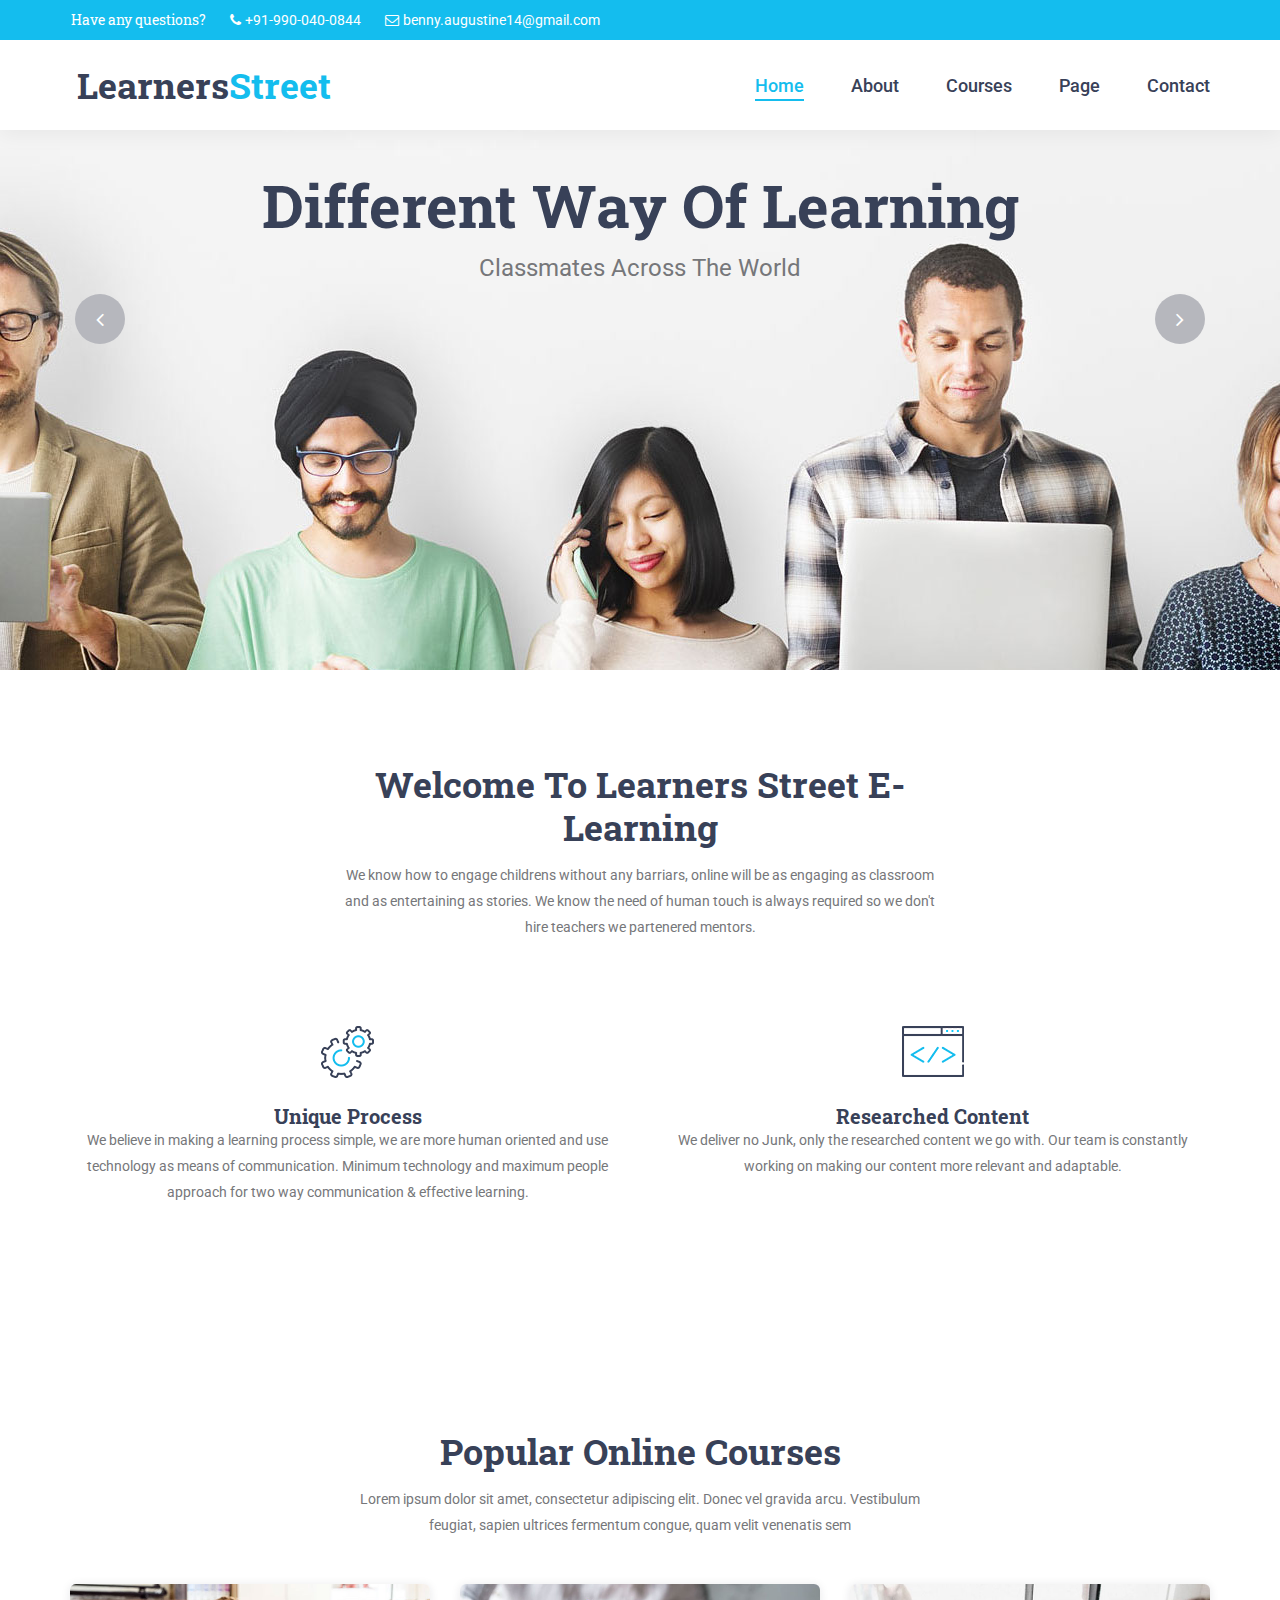
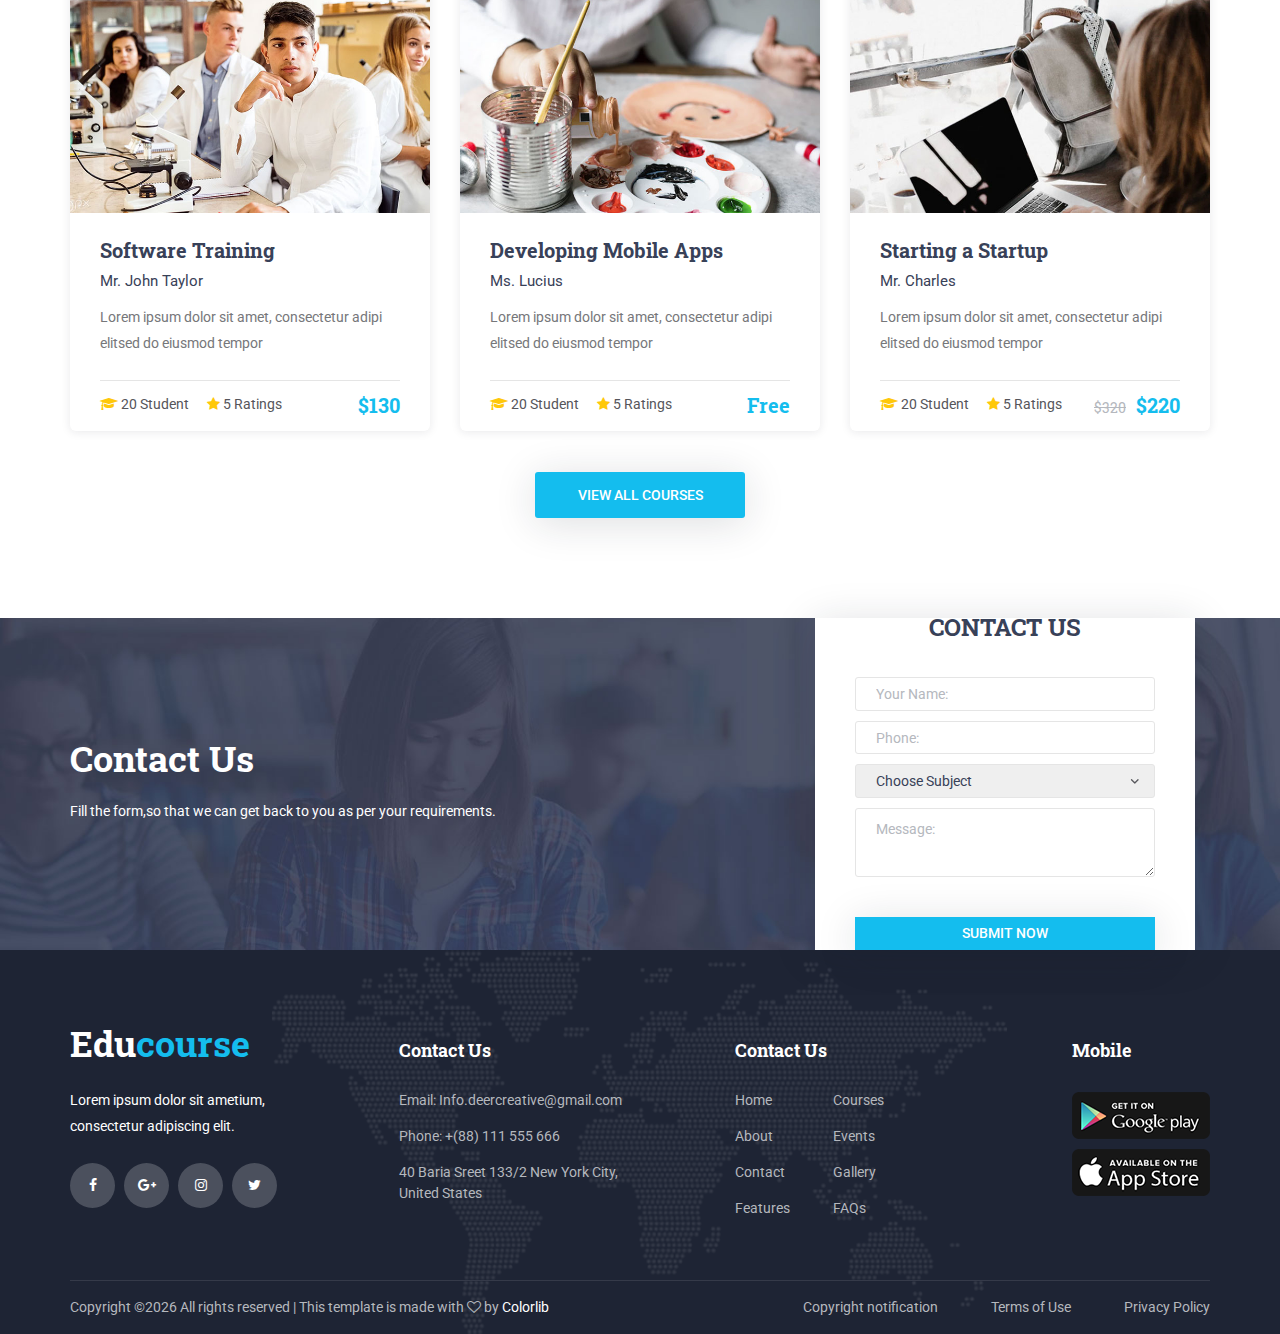
==== commit 17bbd671: "homepage content alignment" ====
--- a/index.html
+++ b/index.html
@@ -1,7 +1,7 @@
 <!DOCTYPE html>
 <html lang="en">
 <head>
-<title>Educourse</title>
+<title>Learners Street</title>
 <meta charset="utf-8">
 <meta http-equiv="X-UA-Compatible" content="IE=edge">
 <meta name="description" content="Educourse project">
@@ -33,16 +33,13 @@
 									<li><div class="question">Have any questions?</div></li>
 									<li>
 										<i class="fa fa-phone" aria-hidden="true"></i>
-										<div>001-1234-88888</div>
+										<div>+91-990-040-0844</div>
 									</li>
 									<li>
 										<i class="fa fa-envelope-o" aria-hidden="true"></i>
-										<div>info.deercreative@gmail.com</div>
+										<div>benny.augustine14@gmail.com</div>
 									</li>
 								</ul>
-								<div class="top_bar_login ml-auto">
-									<div class="login_button"><a href="#">Register or Login</a></div>
-								</div>
 							</div>
 						</div>
 					</div>
@@ -58,7 +55,7 @@
 						<div class="header_content d-flex flex-row align-items-center justify-content-start">
 							<div class="logo_container">
 								<a href="#">
-									<div class="logo_text">Edu<span>course</span></div>
+									<div class="logo_text">Learners<span>Street</span></div>
 								</a>
 							</div>
 							<nav class="main_nav_contaner ml-auto">
@@ -69,11 +66,9 @@
 									<li><a href="#">Page</a></li>
 									<li><a href="contact.html">Contact</a></li>
 								</ul>
-								<div class="search_button"><i class="fa fa-search" aria-hidden="true"></i></div>
-
+								
 								<!-- Hamburger -->
 
-								<div class="shopping_cart"><i class="fa fa-shopping-cart" aria-hidden="true"></i></div>
 								<div class="hamburger menu_mm">
 									<i class="fa fa-bars menu_mm" aria-hidden="true"></i>
 								</div>
@@ -142,26 +137,23 @@
 						<div class="container">
 							<div class="row">
 								<div class="col text-center">
-									<div class="home_slider_title">The Premium System Education</div>
-									<div class="home_slider_subtitle">Future Of Education Technology</div>
-									<div class="home_slider_form_container">
-										<form action="#" id="home_search_form_1" class="home_search_form d-flex flex-lg-row flex-column align-items-center justify-content-between">
-											<div class="d-flex flex-row align-items-center justify-content-start">
-												<input type="search" class="home_search_input" placeholder="Keyword Search" required="required">
-												<select class="dropdown_item_select home_search_input">
-													<option>Category Courses</option>
-													<option>Category</option>
-													<option>Category</option>
-												</select>
-												<select class="dropdown_item_select home_search_input">
-													<option>Select Price Type</option>
-													<option>Price Type</option>
-													<option>Price Type</option>
-												</select>
-											</div>
-											<button type="submit" class="home_search_button">search</button>
-										</form>
-									</div>
+									<div class="home_slider_title">Different Way Of Learning</div>
+									<div class="home_slider_subtitle">Classmates Across The World</div>
+								</div>
+							</div>
+						</div>
+					</div>
+				</div>
+
+				<!-- Home Slider Item -->
+				<div class="owl-item">
+					<div class="home_slider_background" style="background-image:url(images/homeslider_2.jpg)"></div>
+					<div class="home_slider_content">
+						<div class="container">
+							<div class="row">
+								<div class="col text-center">
+									<div class="home_slider_title">Different Way Of Learning</div>
+									<div class="home_slider_subtitle">Classmates Across The World</div>
 								</div>
 							</div>
 						</div>
@@ -175,59 +167,8 @@
 						<div class="container">
 							<div class="row">
 								<div class="col text-center">
-									<div class="home_slider_title">The Premium System Education</div>
-									<div class="home_slider_subtitle">Future Of Education Technology</div>
-									<div class="home_slider_form_container">
-										<form action="#" id="home_search_form_2" class="home_search_form d-flex flex-lg-row flex-column align-items-center justify-content-between">
-											<div class="d-flex flex-row align-items-center justify-content-start">
-												<input type="search" class="home_search_input" placeholder="Keyword Search" required="required">
-												<select class="dropdown_item_select home_search_input">
-													<option>Category Courses</option>
-													<option>Category</option>
-													<option>Category</option>
-												</select>
-												<select class="dropdown_item_select home_search_input">
-													<option>Select Price Type</option>
-													<option>Price Type</option>
-													<option>Price Type</option>
-												</select>
-											</div>
-											<button type="submit" class="home_search_button">search</button>
-										</form>
-									</div>
-								</div>
-							</div>
-						</div>
-					</div>
-				</div>
-
-				<!-- Home Slider Item -->
-				<div class="owl-item">
-					<div class="home_slider_background" style="background-image:url(images/home_slider_1.jpg)"></div>
-					<div class="home_slider_content">
-						<div class="container">
-							<div class="row">
-								<div class="col text-center">
-									<div class="home_slider_title">The Premium System Education</div>
-									<div class="home_slider_subtitle">Future Of Education Technology</div>
-									<div class="home_slider_form_container">
-										<form action="#" id="home_search_form_3" class="home_search_form d-flex flex-lg-row flex-column align-items-center justify-content-between">
-											<div class="d-flex flex-row align-items-center justify-content-start">
-												<input type="search" class="home_search_input" placeholder="Keyword Search" required="required">
-												<select class="dropdown_item_select home_search_input">
-													<option>Category Courses</option>
-													<option>Category</option>
-													<option>Category</option>
-												</select>
-												<select class="dropdown_item_select home_search_input">
-													<option>Select Price Type</option>
-													<option>Price Type</option>
-													<option>Price Type</option>
-												</select>
-											</div>
-											<button type="submit" class="home_search_button">search</button>
-										</form>
-									</div>
+									<div class="home_slider_title">Different Way Of Learning</div>
+									<div class="home_slider_subtitle">Classmates Across The World</div>
 								</div>
 							</div>
 						</div>
@@ -250,48 +191,48 @@
 			<div class="row">
 				<div class="col">
 					<div class="section_title_container text-center">
-						<h2 class="section_title">Welcome To Educourse E-Learning</h2>
-						<div class="section_subtitle"><p>Lorem ipsum dolor sit amet, consectetur adipiscing elit. Donec vel gravida arcu. Vestibulum feugiat, sapien ultrices fermentum congue, quam velit venenatis sem</p></div>
+						<h2 class="section_title">Welcome To Learners Street E-Learning</h2>
+						<div class="section_subtitle"><p>We know how to engage childrens without any barriars, online will be as engaging as classroom and as entertaining as stories. We know the need of human touch is always required so we don't hire teachers we partenered mentors.</p></div>
 					</div>
 				</div>
 			</div>
 			<div class="row features_row">
 				
 				<!-- Features Item -->
-				<div class="col-lg-3 feature_col">
+				<div class="col-lg-6 feature_col">
 					<div class="feature text-center trans_400">
 						<div class="feature_icon"><img src="images/icon_1.png" alt=""></div>
-						<h3 class="feature_title">The Experts</h3>
-						<div class="feature_text"><p>Lorem ipsum dolor sit amet, consectetur adipiscing elit</p></div>
+						<h3 class="feature_title">Unique Process</h3>
+						<div class="feature_text"><p>We believe in making a learning process simple, we are more human oriented and use technology as means of communication. Minimum technology and maximum people approach for two way communication & effective learning.</p></div>
 					</div>
 				</div>
 
 				<!-- Features Item -->
-				<div class="col-lg-3 feature_col">
+				<!--<div class="col-lg-3 feature_col">
 					<div class="feature text-center trans_400">
 						<div class="feature_icon"><img src="images/icon_2.png" alt=""></div>
 						<h3 class="feature_title">Book & Library</h3>
 						<div class="feature_text"><p>Lorem ipsum dolor sit amet, consectetur adipiscing elit</p></div>
 					</div>
-				</div>
+				</div>-->
 
 				<!-- Features Item -->
-				<div class="col-lg-3 feature_col">
+				<div class="col-lg-6 feature_col">
 					<div class="feature text-center trans_400">
 						<div class="feature_icon"><img src="images/icon_3.png" alt=""></div>
-						<h3 class="feature_title">Best Courses</h3>
-						<div class="feature_text"><p>Lorem ipsum dolor sit amet, consectetur adipiscing elit</p></div>
+						<h3 class="feature_title">Researched Content</h3>
+						<div class="feature_text"><p>We deliver no Junk, only the researched content we go with. Our team is constantly working on making our content more relevant and adaptable.</p></div>
 					</div>
 				</div>
 
 				<!-- Features Item -->
-				<div class="col-lg-3 feature_col">
+				<!--<div class="col-lg-3 feature_col">
 					<div class="feature text-center trans_400">
 						<div class="feature_icon"><img src="images/icon_4.png" alt=""></div>
 						<h3 class="feature_title">Award & Reward</h3>
 						<div class="feature_text"><p>Lorem ipsum dolor sit amet, consectetur adipiscing elit</p></div>
 					</div>
-				</div>
+				</div>-->
 
 			</div>
 		</div>
@@ -410,38 +351,10 @@
 			<div class="row">
 				<div class="col-lg-6">
 					<div class="counter_content">
-						<h2 class="counter_title">Register Now</h2>
-						<div class="counter_text"><p>Simply dummy text of the printing and typesetting industry. Lorem Ipsum has been the industry’s standard dumy text ever since the 1500s, when an unknown printer took a galley of type and scrambled it to make a type specimen book.</p></div>
+						<h2 class="counter_title">Contact Us</h2>
+						<div class="counter_text"><p>Fill the form,so that we can get back to you as per your requirements.</p></div>
 
 						<!-- Milestones -->
-
-						<div class="milestones d-flex flex-md-row flex-column align-items-center justify-content-between">
-							
-							<!-- Milestone -->
-							<div class="milestone">
-								<div class="milestone_counter" data-end-value="15">0</div>
-								<div class="milestone_text">years</div>
-							</div>
-
-							<!-- Milestone -->
-							<div class="milestone">
-								<div class="milestone_counter" data-end-value="120" data-sign-after="k">0</div>
-								<div class="milestone_text">years</div>
-							</div>
-
-							<!-- Milestone -->
-							<div class="milestone">
-								<div class="milestone_counter" data-end-value="670" data-sign-after="+">0</div>
-								<div class="milestone_text">years</div>
-							</div>
-
-							<!-- Milestone -->
-							<div class="milestone">
-								<div class="milestone_counter" data-end-value="320">0</div>
-								<div class="milestone_text">years</div>
-							</div>
-
-						</div>
 					</div>
 
 				</div>
@@ -451,7 +364,7 @@
 				<div class="row fill_height">
 					<div class="col fill_height">
 						<form class="counter_form_content d-flex flex-column align-items-center justify-content-center" action="#">
-							<div class="counter_form_title">courses now</div>
+							<div class="counter_form_title">Contact Us</div>
 							<input type="text" class="counter_input" placeholder="Your Name:" required="required">
 							<input type="tel" class="counter_input" placeholder="Phone:" required="required">
 							<select name="counter_select" id="counter_select" class="counter_input counter_options">
@@ -471,304 +384,12 @@
 	</div>
 
 	<!-- Events -->
-
-	<div class="events">
-		<div class="container">
-			<div class="row">
-				<div class="col">
-					<div class="section_title_container text-center">
-						<h2 class="section_title">Upcoming events</h2>
-						<div class="section_subtitle"><p>Lorem ipsum dolor sit amet, consectetur adipiscing elit. Donec vel gravida arcu. Vestibulum feugiat, sapien ultrices fermentum congue, quam velit venenatis sem</p></div>
-					</div>
-				</div>
-			</div>
-			<div class="row events_row">
-
-				<!-- Event -->
-				<div class="col-lg-4 event_col">
-					<div class="event event_left">
-						<div class="event_image"><img src="images/event_1.jpg" alt=""></div>
-						<div class="event_body d-flex flex-row align-items-start justify-content-start">
-							<div class="event_date">
-								<div class="d-flex flex-column align-items-center justify-content-center trans_200">
-									<div class="event_day trans_200">21</div>
-									<div class="event_month trans_200">Aug</div>
-								</div>
-							</div>
-							<div class="event_content">
-								<div class="event_title"><a href="#">Which Country Handles Student Debt?</a></div>
-								<div class="event_info_container">
-									<div class="event_info"><i class="fa fa-clock-o" aria-hidden="true"></i><span>15.00 - 19.30</span></div>
-									<div class="event_info"><i class="fa fa-map-marker" aria-hidden="true"></i><span>25 New York City</span></div>
-									<div class="event_text">
-										<p>Policy analysts generally agree on a need for reform, but not on which path...</p>
-									</div>
-								</div>
-							</div>
-						</div>
-					</div>
-				</div>
-
-				<!-- Event -->
-				<div class="col-lg-4 event_col">
-					<div class="event event_mid">
-						<div class="event_image"><img src="images/event_2.jpg" alt=""></div>
-						<div class="event_body d-flex flex-row align-items-start justify-content-start">
-							<div class="event_date">
-								<div class="d-flex flex-column align-items-center justify-content-center trans_200">
-									<div class="event_day trans_200">27</div>
-									<div class="event_month trans_200">Aug</div>
-								</div>
-							</div>
-							<div class="event_content">
-								<div class="event_title"><a href="#">Repaying your student loans (Winter 2017-2018)</a></div>
-								<div class="event_info_container">
-									<div class="event_info"><i class="fa fa-clock-o" aria-hidden="true"></i><span>09.00 - 17.30</span></div>
-									<div class="event_info"><i class="fa fa-map-marker" aria-hidden="true"></i><span>25 Brooklyn City</span></div>
-									<div class="event_text">
-										<p>This Consumer Action News issue covers topics now being debated before...</p>
-									</div>
-								</div>
-							</div>
-						</div>
-					</div>
-				</div>
-
-				<!-- Event -->
-				<div class="col-lg-4 event_col">
-					<div class="event event_right">
-						<div class="event_image"><img src="images/event_3.jpg" alt=""></div>
-						<div class="event_body d-flex flex-row align-items-start justify-content-start">
-							<div class="event_date">
-								<div class="d-flex flex-column align-items-center justify-content-center trans_200">
-									<div class="event_day trans_200">01</div>
-									<div class="event_month trans_200">Sep</div>
-								</div>
-							</div>
-							<div class="event_content">
-								<div class="event_title"><a href="#">Alternative data and financial inclusion</a></div>
-								<div class="event_info_container">
-									<div class="event_info"><i class="fa fa-clock-o" aria-hidden="true"></i><span>13.00 - 18.30</span></div>
-									<div class="event_info"><i class="fa fa-map-marker" aria-hidden="true"></i><span>25 New York City</span></div>
-									<div class="event_text">
-										<p>Policy analysts generally agree on a need for reform, but not on which path...</p>
-									</div>
-								</div>
-							</div>
-						</div>
-					</div>
-				</div>
-
-			</div>
-		</div>
-	</div>
-
+	
 	<!-- Team -->
 
-	<div class="team">
-		<div class="team_background parallax-window" data-parallax="scroll" data-image-src="images/team_background.jpg" data-speed="0.8"></div>
-		<div class="container">
-			<div class="row">
-				<div class="col">
-					<div class="section_title_container text-center">
-						<h2 class="section_title">The Best Tutors in Town</h2>
-						<div class="section_subtitle"><p>Lorem ipsum dolor sit amet, consectetur adipiscing elit. Donec vel gravida arcu. Vestibulum feugiat, sapien ultrices fermentum congue, quam velit venenatis sem</p></div>
-					</div>
-				</div>
-			</div>
-			<div class="row team_row">
-				
-				<!-- Team Item -->
-				<div class="col-lg-3 col-md-6 team_col">
-					<div class="team_item">
-						<div class="team_image"><img src="images/team_1.jpg" alt=""></div>
-						<div class="team_body">
-							<div class="team_title"><a href="#">Jacke Masito</a></div>
-							<div class="team_subtitle">Marketing & Management</div>
-							<div class="social_list">
-								<ul>
-									<li><a href="#"><i class="fa fa-facebook" aria-hidden="true"></i></a></li>
-									<li><a href="#"><i class="fa fa-twitter" aria-hidden="true"></i></a></li>
-									<li><a href="#"><i class="fa fa-google-plus" aria-hidden="true"></i></a></li>
-								</ul>
-							</div>
-						</div>
-					</div>
-				</div>
-
-				<!-- Team Item -->
-				<div class="col-lg-3 col-md-6 team_col">
-					<div class="team_item">
-						<div class="team_image"><img src="images/team_2.jpg" alt=""></div>
-						<div class="team_body">
-							<div class="team_title"><a href="#">William James</a></div>
-							<div class="team_subtitle">Designer & Website</div>
-							<div class="social_list">
-								<ul>
-									<li><a href="#"><i class="fa fa-facebook" aria-hidden="true"></i></a></li>
-									<li><a href="#"><i class="fa fa-twitter" aria-hidden="true"></i></a></li>
-									<li><a href="#"><i class="fa fa-google-plus" aria-hidden="true"></i></a></li>
-								</ul>
-							</div>
-						</div>
-					</div>
-				</div>
-
-				<!-- Team Item -->
-				<div class="col-lg-3 col-md-6 team_col">
-					<div class="team_item">
-						<div class="team_image"><img src="images/team_3.jpg" alt=""></div>
-						<div class="team_body">
-							<div class="team_title"><a href="#">John Tyler</a></div>
-							<div class="team_subtitle">Quantum mechanics</div>
-							<div class="social_list">
-								<ul>
-									<li><a href="#"><i class="fa fa-facebook" aria-hidden="true"></i></a></li>
-									<li><a href="#"><i class="fa fa-twitter" aria-hidden="true"></i></a></li>
-									<li><a href="#"><i class="fa fa-google-plus" aria-hidden="true"></i></a></li>
-								</ul>
-							</div>
-						</div>
-					</div>
-				</div>
-
-				<!-- Team Item -->
-				<div class="col-lg-3 col-md-6 team_col">
-					<div class="team_item">
-						<div class="team_image"><img src="images/team_4.jpg" alt=""></div>
-						<div class="team_body">
-							<div class="team_title"><a href="#">Veronica Vahn</a></div>
-							<div class="team_subtitle">Math & Physics</div>
-							<div class="social_list">
-								<ul>
-									<li><a href="#"><i class="fa fa-facebook" aria-hidden="true"></i></a></li>
-									<li><a href="#"><i class="fa fa-twitter" aria-hidden="true"></i></a></li>
-									<li><a href="#"><i class="fa fa-google-plus" aria-hidden="true"></i></a></li>
-								</ul>
-							</div>
-						</div>
-					</div>
-				</div>
-
-			</div>
-		</div>
-	</div>
-
 	<!-- Latest News -->
 
-	<div class="news">
-		<div class="container">
-			<div class="row">
-				<div class="col">
-					<div class="section_title_container text-center">
-						<h2 class="section_title">Latest News</h2>
-						<div class="section_subtitle"><p>Lorem ipsum dolor sit amet, consectetur adipiscing elit. Donec vel gravida arcu. Vestibulum feugiat, sapien ultrices fermentum congue, quam velit venenatis sem</p></div>
-					</div>
-				</div>
-			</div>
-			<div class="row news_row">
-				<div class="col-lg-7 news_col">
-					
-					<!-- News Post Large -->
-					<div class="news_post_large_container">
-						<div class="news_post_large">
-							<div class="news_post_image"><img src="images/news_1.jpg" alt=""></div>
-							<div class="news_post_large_title"><a href="#">Here’s What You Need to Know About Online Testing for the ACT and SAT</a></div>
-							<div class="news_post_meta">
-								<ul>
-									<li><a href="#">admin</a></li>
-									<li><a href="#">november 11, 2017</a></li>
-								</ul>
-							</div>
-							<div class="news_post_text">
-								<p>Policy analysts generally agree on a need for reform, but not on which path policymakers should take. Can America learn anything from other nations...</p>
-							</div>
-							<div class="news_post_link"><a href="#">read more</a></div>
-						</div>
-					</div>
-				</div>
-
-				<div class="col-lg-5 news_col">
-					<div class="news_posts_small">
-
-						<!-- News Posts Small -->
-						<div class="news_post_small">
-							<div class="news_post_small_title"><a href="#">Home-based business insurance issue (Spring 2017 - 2018)</a></div>
-							<div class="news_post_meta">
-								<ul>
-									<li><a href="#">admin</a></li>
-									<li><a href="#">november 11, 2017</a></li>
-								</ul>
-							</div>
-						</div>
-
-						<!-- News Posts Small -->
-						<div class="news_post_small">
-							<div class="news_post_small_title"><a href="#">2018 Fall Issue: Credit Card Comparison Site Survey (Summer 2018)</a></div>
-							<div class="news_post_meta">
-								<ul>
-									<li><a href="#">admin</a></li>
-									<li><a href="#">november 11, 2017</a></li>
-								</ul>
-							</div>
-						</div>
-
-						<!-- News Posts Small -->
-						<div class="news_post_small">
-							<div class="news_post_small_title"><a href="#">Cuentas de cheques gratuitas una encuesta de Consumer Action</a></div>
-							<div class="news_post_meta">
-								<ul>
-									<li><a href="#">admin</a></li>
-									<li><a href="#">november 11, 2017</a></li>
-								</ul>
-							</div>
-						</div>
-
-						<!-- News Posts Small -->
-						<div class="news_post_small">
-							<div class="news_post_small_title"><a href="#">Troubled borrowers have fewer repayment or forgiveness options</a></div>
-							<div class="news_post_meta">
-								<ul>
-									<li><a href="#">admin</a></li>
-									<li><a href="#">november 11, 2017</a></li>
-								</ul>
-							</div>
-						</div>
-
-					</div>
-				</div>
-			</div>
-		</div>
-	</div>
-
 	<!-- Newsletter -->
-
-	<div class="newsletter">
-		<div class="newsletter_background parallax-window" data-parallax="scroll" data-image-src="images/newsletter.jpg" data-speed="0.8"></div>
-		<div class="container">
-			<div class="row">
-				<div class="col">
-					<div class="newsletter_container d-flex flex-lg-row flex-column align-items-center justify-content-start">
-
-						<!-- Newsletter Content -->
-						<div class="newsletter_content text-lg-left text-center">
-							<div class="newsletter_title">sign up for news and offers</div>
-							<div class="newsletter_subtitle">Subcribe to lastest smartphones news & great deals we offer</div>
-						</div>
-
-						<!-- Newsletter Form -->
-						<div class="newsletter_form_container ml-lg-auto">
-							<form action="#" id="newsletter_form" class="newsletter_form d-flex flex-row align-items-center justify-content-center">
-								<input type="email" class="newsletter_input" placeholder="Your Email" required="required">
-								<button type="submit" class="newsletter_button">subscribe</button>
-							</form>
-						</div>
-
-					</div>
-				</div>
-			</div>
-		</div>
-	</div>
 
 	<!-- Footer -->
 
--- a/styles/main_styles.css
+++ b/styles/main_styles.css
@@ -772,6 +772,10 @@
 	width: 100%;
 	height: 100%;
 }
+.home_slider_container .owl-stage-outer {
+ 	margin-top: -180px
+}
+
 .home_slider
 {
 	width: 100%;
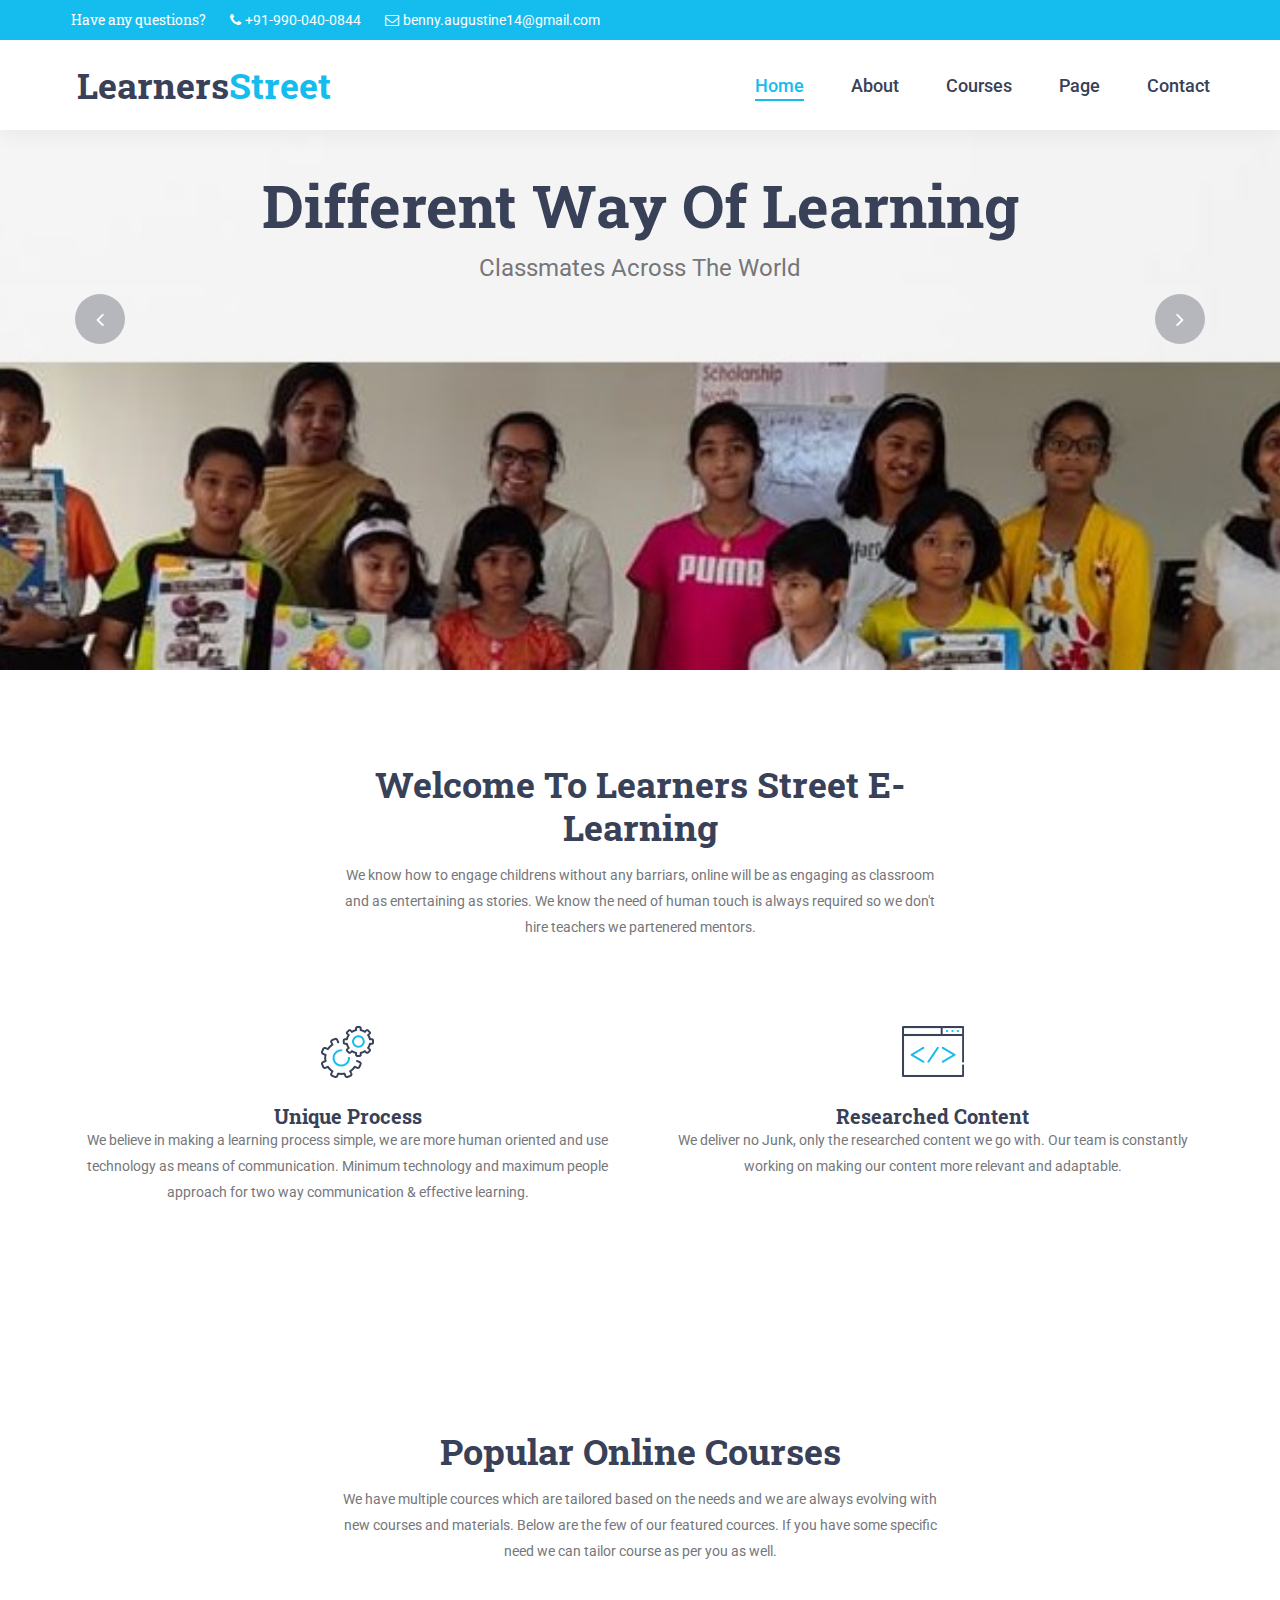
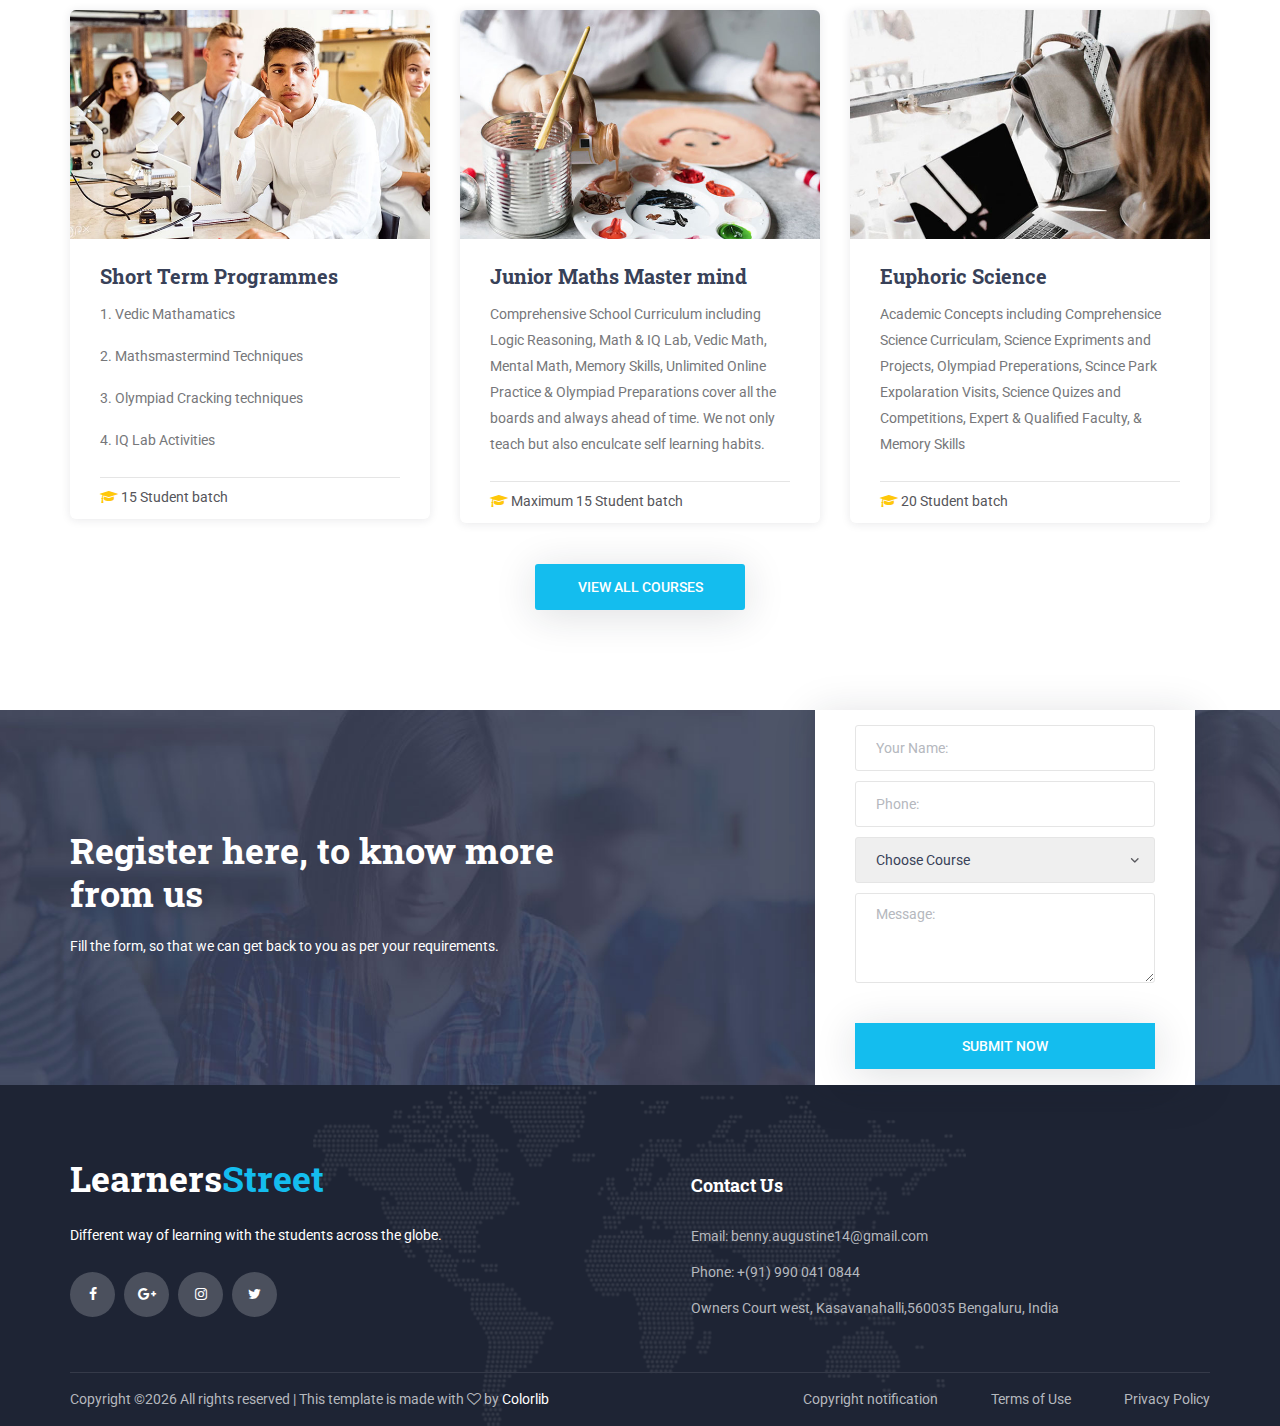
==== commit 902a5023: "updated html for home page" ====
--- a/index.html
+++ b/index.html
@@ -132,7 +132,7 @@
 				
 				<!-- Home Slider Item -->
 				<div class="owl-item">
-					<div class="home_slider_background" style="background-image:url(images/home_slider_1.jpg)"></div>
+					<div class="home_slider_background" style="background-image:url(images/homeslider_2.jpg)"></div>
 					<div class="home_slider_content">
 						<div class="container">
 							<div class="row">
@@ -247,7 +247,7 @@
 				<div class="col">
 					<div class="section_title_container text-center">
 						<h2 class="section_title">Popular Online Courses</h2>
-						<div class="section_subtitle"><p>Lorem ipsum dolor sit amet, consectetur adipiscing elit. Donec vel gravida arcu. Vestibulum feugiat, sapien ultrices fermentum congue, quam velit venenatis sem</p></div>
+						<div class="section_subtitle"><p>We have multiple cources which are tailored based on the needs and we are always evolving with new courses and materials. Below are the few of our featured cources. If you have some specific need we can tailor course as per you as well.</p></div>
 					</div>
 				</div>
 			</div>
@@ -258,23 +258,20 @@
 					<div class="course">
 						<div class="course_image"><img src="images/course_1.jpg" alt=""></div>
 						<div class="course_body">
-							<h3 class="course_title"><a href="course.html">Software Training</a></h3>
-							<div class="course_teacher">Mr. John Taylor</div>
+							<h3 class="course_title"><a href="course.html">Short Term Programmes</a></h3>
 							<div class="course_text">
-								<p>Lorem ipsum dolor sit amet, consectetur adipi elitsed do eiusmod tempor</p>
+								<p>1. Vedic Mathamatics</p>
+								<p>2. Mathsmastermind  Techniques</p>
+								<p>3. Olympiad Cracking  techniques</p>
+								<p>4. IQ Lab Activities</p>
 							</div>
 						</div>
 						<div class="course_footer">
 							<div class="course_footer_content d-flex flex-row align-items-center justify-content-start">
 								<div class="course_info">
 									<i class="fa fa-graduation-cap" aria-hidden="true"></i>
-									<span>20 Student</span>
-								</div>
-								<div class="course_info">
-									<i class="fa fa-star" aria-hidden="true"></i>
-									<span>5 Ratings</span>
-								</div>
-								<div class="course_price ml-auto">$130</div>
+									<span>15 Student batch</span>
+								</div>
 							</div>
 						</div>
 					</div>
@@ -285,23 +282,29 @@
 					<div class="course">
 						<div class="course_image"><img src="images/course_2.jpg" alt=""></div>
 						<div class="course_body">
-							<h3 class="course_title"><a href="course.html">Developing Mobile Apps</a></h3>
-							<div class="course_teacher">Ms. Lucius</div>
+							<h3 class="course_title"><a href="course.html">Junior Maths Master mind</a></h3>
 							<div class="course_text">
-								<p>Lorem ipsum dolor sit amet, consectetur adipi elitsed do eiusmod tempor</p>
+								<p>
+									Comprehensive School Curriculum including
+									Logic Reasoning,
+									Math & IQ Lab,
+									Vedic Math,
+									Mental Math,
+									Memory Skills,
+									Unlimited Online Practice &
+									Olympiad Preparations cover
+									all the boards and always ahead of 
+									time. We not only teach but also enculcate
+									self learning habits.
+								</p>
 							</div>
 						</div>
 						<div class="course_footer">
 							<div class="course_footer_content d-flex flex-row align-items-center justify-content-start">
 								<div class="course_info">
 									<i class="fa fa-graduation-cap" aria-hidden="true"></i>
-									<span>20 Student</span>
-								</div>
-								<div class="course_info">
-									<i class="fa fa-star" aria-hidden="true"></i>
-									<span>5 Ratings</span>
-								</div>
-								<div class="course_price ml-auto">Free</div>
+									<span>Maximum 15 Student batch</span>
+								</div>
 							</div>
 						</div>
 					</div>
@@ -312,23 +315,26 @@
 					<div class="course">
 						<div class="course_image"><img src="images/course_3.jpg" alt=""></div>
 						<div class="course_body">
-							<h3 class="course_title"><a href="course.html">Starting a Startup</a></h3>
-							<div class="course_teacher">Mr. Charles</div>
+							<h3 class="course_title"><a href="course.html">Euphoric Science</a></h3>
 							<div class="course_text">
-								<p>Lorem ipsum dolor sit amet, consectetur adipi elitsed do eiusmod tempor</p>
+								<p>
+									Academic Concepts including
+									Comprehensice Science Curriculam,
+									Science Expriments and Projects,
+									Olympiad Preperations,
+									Scince Park Expolaration Visits,
+									Science Quizes and Competitions,
+									Expert & Qualified Faculty,
+									& Memory Skills
+								</p>
 							</div>
 						</div>
 						<div class="course_footer">
 							<div class="course_footer_content d-flex flex-row align-items-center justify-content-start">
 								<div class="course_info">
 									<i class="fa fa-graduation-cap" aria-hidden="true"></i>
-									<span>20 Student</span>
-								</div>
-								<div class="course_info">
-									<i class="fa fa-star" aria-hidden="true"></i>
-									<span>5 Ratings</span>
-								</div>
-								<div class="course_price ml-auto"><span>$320</span>$220</div>
+									<span>20 Student batch</span>
+								</div>
 							</div>
 						</div>
 					</div>
@@ -351,8 +357,8 @@
 			<div class="row">
 				<div class="col-lg-6">
 					<div class="counter_content">
-						<h2 class="counter_title">Contact Us</h2>
-						<div class="counter_text"><p>Fill the form,so that we can get back to you as per your requirements.</p></div>
+						<h2 class="counter_title">Register here, to know more from us</h2>
+						<div class="counter_text"><p>Fill the form, so that we can get back to you as per your requirements.</p></div>
 
 						<!-- Milestones -->
 					</div>
@@ -364,14 +370,13 @@
 				<div class="row fill_height">
 					<div class="col fill_height">
 						<form class="counter_form_content d-flex flex-column align-items-center justify-content-center" action="#">
-							<div class="counter_form_title">Contact Us</div>
 							<input type="text" class="counter_input" placeholder="Your Name:" required="required">
 							<input type="tel" class="counter_input" placeholder="Phone:" required="required">
 							<select name="counter_select" id="counter_select" class="counter_input counter_options">
-								<option>Choose Subject</option>
-								<option>Subject</option>
-								<option>Subject</option>
-								<option>Subject</option>
+								<option>Choose Course</option>
+								<option>Short term programmes</option>
+								<option>Junior Maths Mastermind</option>
+								<option>Euphoric Science</option>
 							</select>
 							<textarea class="counter_input counter_text_input" placeholder="Message:" required="required"></textarea>
 							<button type="submit" class="counter_form_button">submit now</button>
@@ -400,18 +405,17 @@
 				<div class="col">
 					<div class="footer_content">
 						<div class="row">
-
-							<div class="col-lg-3 footer_col">
+							<div class="col-lg-6 footer_col">
 					
 								<!-- Footer About -->
 								<div class="footer_section footer_about">
 									<div class="footer_logo_container">
 										<a href="#">
-											<div class="footer_logo_text">Edu<span>course</span></div>
+											<div class="footer_logo_text">Learners<span>Street</span></div>
 										</a>
 									</div>
 									<div class="footer_about_text">
-										<p>Lorem ipsum dolor sit ametium, consectetur adipiscing elit.</p>
+										<p>Different way of learning with the students across the globe.</p>
 									</div>
 									<div class="footer_social">
 										<ul>
@@ -425,56 +429,21 @@
 								
 							</div>
 
-							<div class="col-lg-3 footer_col">
+							<div class="col-lg-6 footer_col">
 					
 								<!-- Footer Contact -->
 								<div class="footer_section footer_contact">
 									<div class="footer_title">Contact Us</div>
 									<div class="footer_contact_info">
 										<ul>
-											<li>Email: Info.deercreative@gmail.com</li>
-											<li>Phone:  +(88) 111 555 666</li>
-											<li>40 Baria Sreet 133/2 New York City, United States</li>
+											<li>Email: benny.augustine14@gmail.com</li>
+											<li>Phone:  +(91) 990 041 0844</li>
+											<li>Owners Court west, Kasavanahalli,560035 Bengaluru, India</li>
 										</ul>
 									</div>
 								</div>
 								
 							</div>
-
-							<div class="col-lg-3 footer_col">
-					
-								<!-- Footer links -->
-								<div class="footer_section footer_links">
-									<div class="footer_title">Contact Us</div>
-									<div class="footer_links_container">
-										<ul>
-											<li><a href="index.html">Home</a></li>
-											<li><a href="about.html">About</a></li>
-											<li><a href="contact.html">Contact</a></li>
-											<li><a href="#">Features</a></li>
-											<li><a href="courses.html">Courses</a></li>
-											<li><a href="#">Events</a></li>
-											<li><a href="#">Gallery</a></li>
-											<li><a href="#">FAQs</a></li>
-										</ul>
-									</div>
-								</div>
-								
-							</div>
-
-							<div class="col-lg-3 footer_col clearfix">
-					
-								<!-- Footer links -->
-								<div class="footer_section footer_mobile">
-									<div class="footer_title">Mobile</div>
-									<div class="footer_mobile_content">
-										<div class="footer_image"><a href="#"><img src="images/mobile_1.png" alt=""></a></div>
-										<div class="footer_image"><a href="#"><img src="images/mobile_2.png" alt=""></a></div>
-									</div>
-								</div>
-								
-							</div>
-
 						</div>
 					</div>
 				</div>
